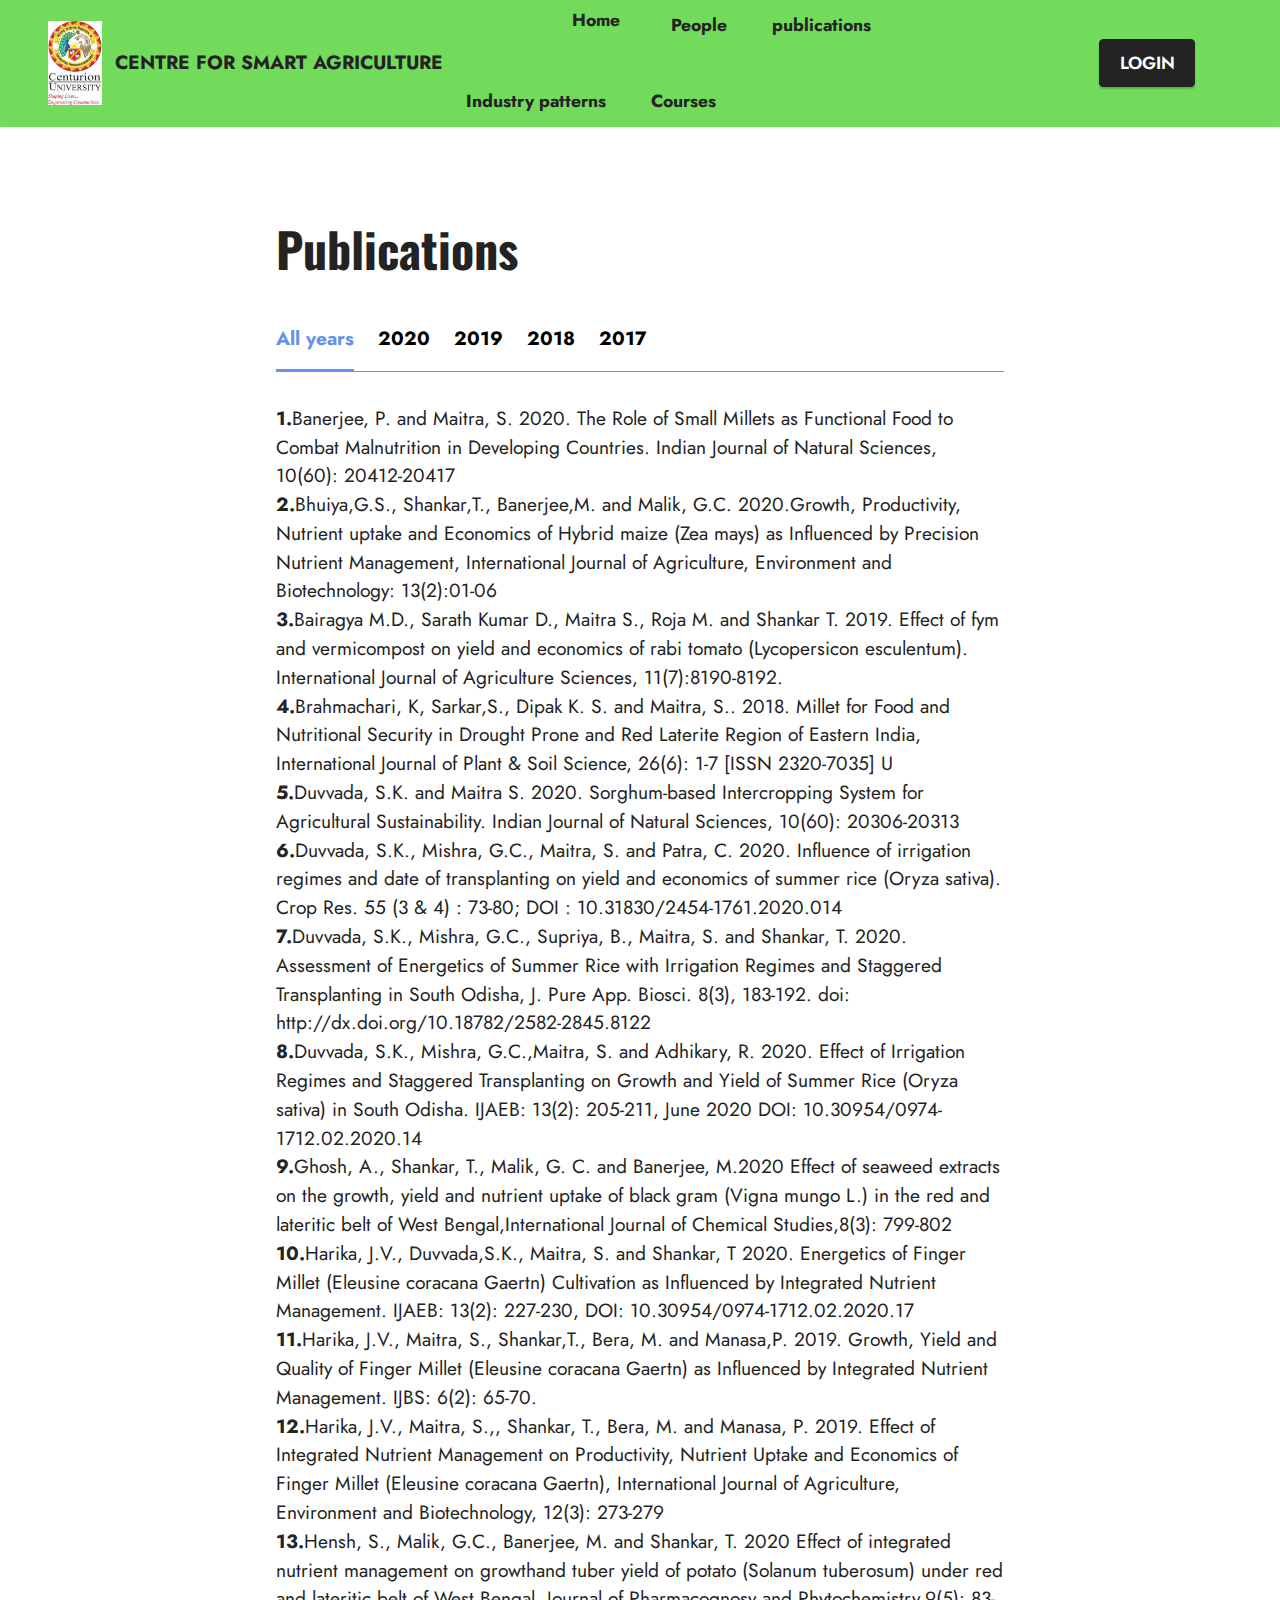
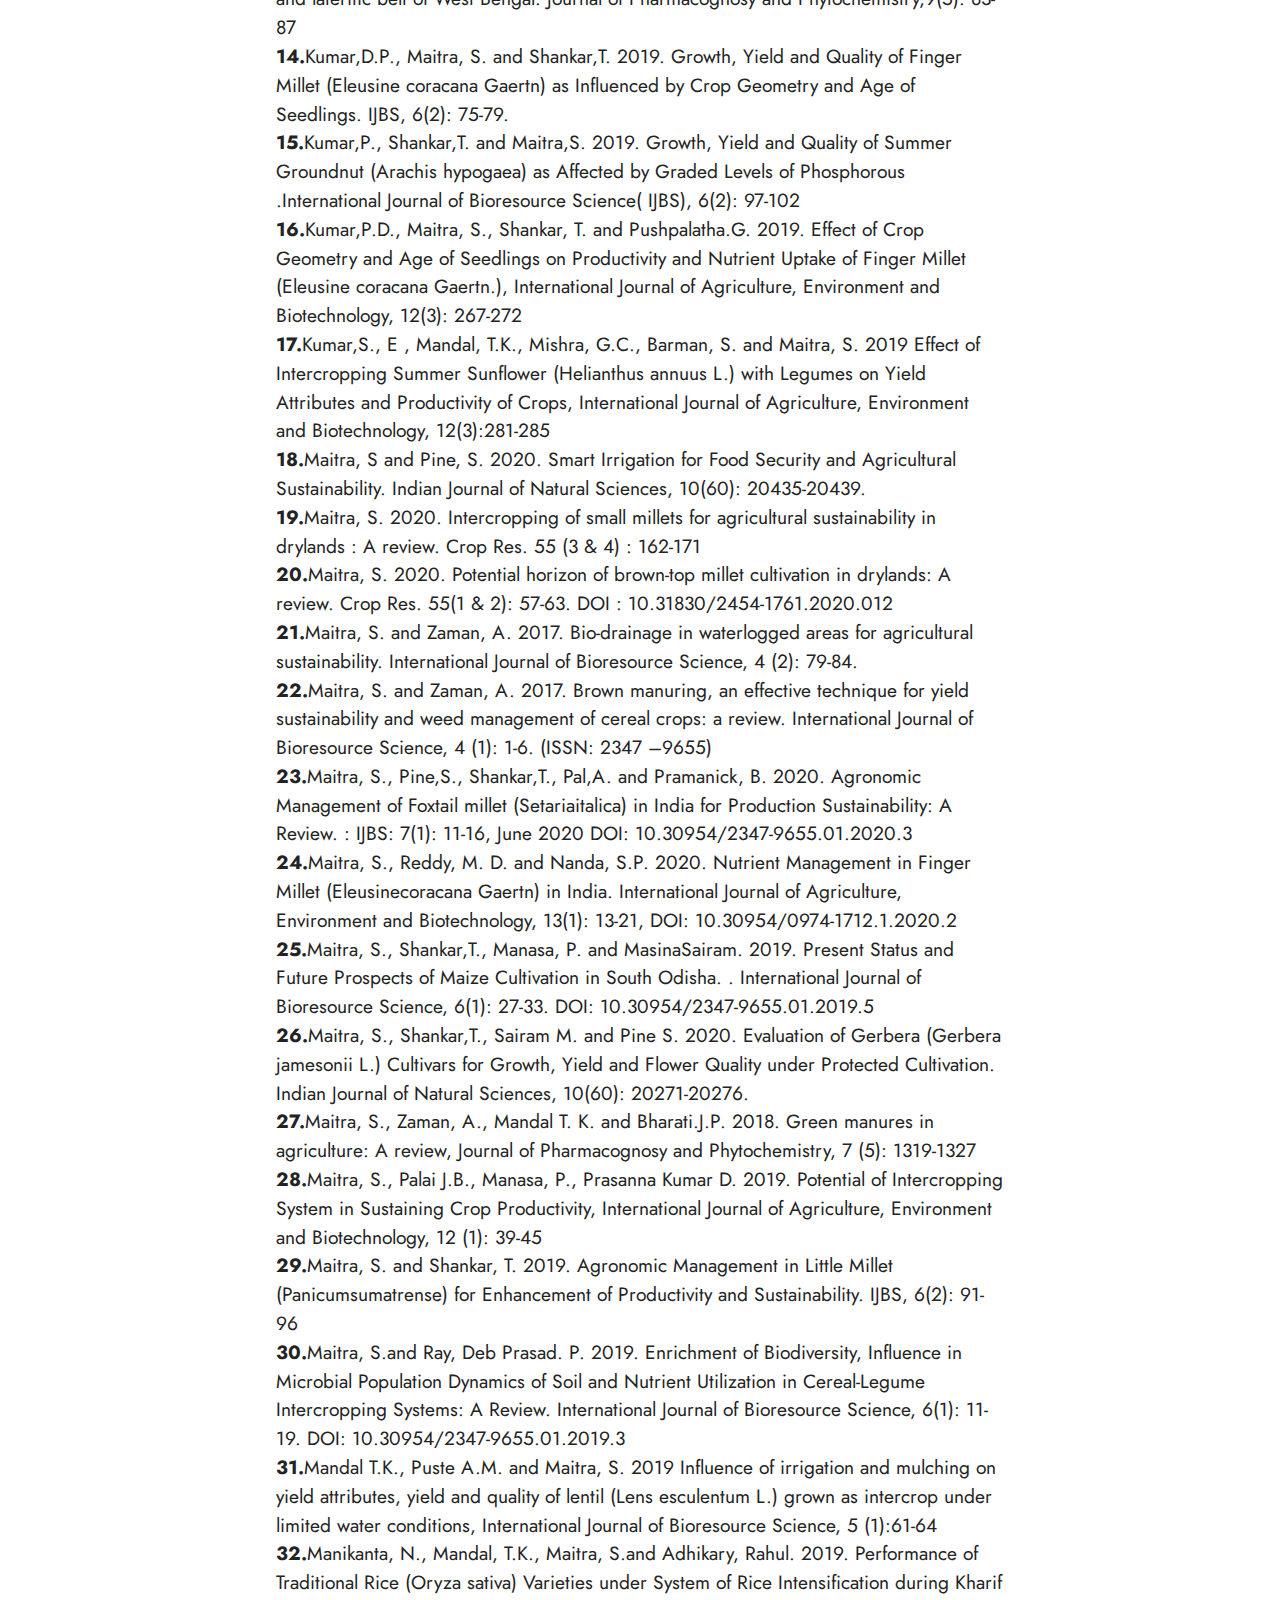
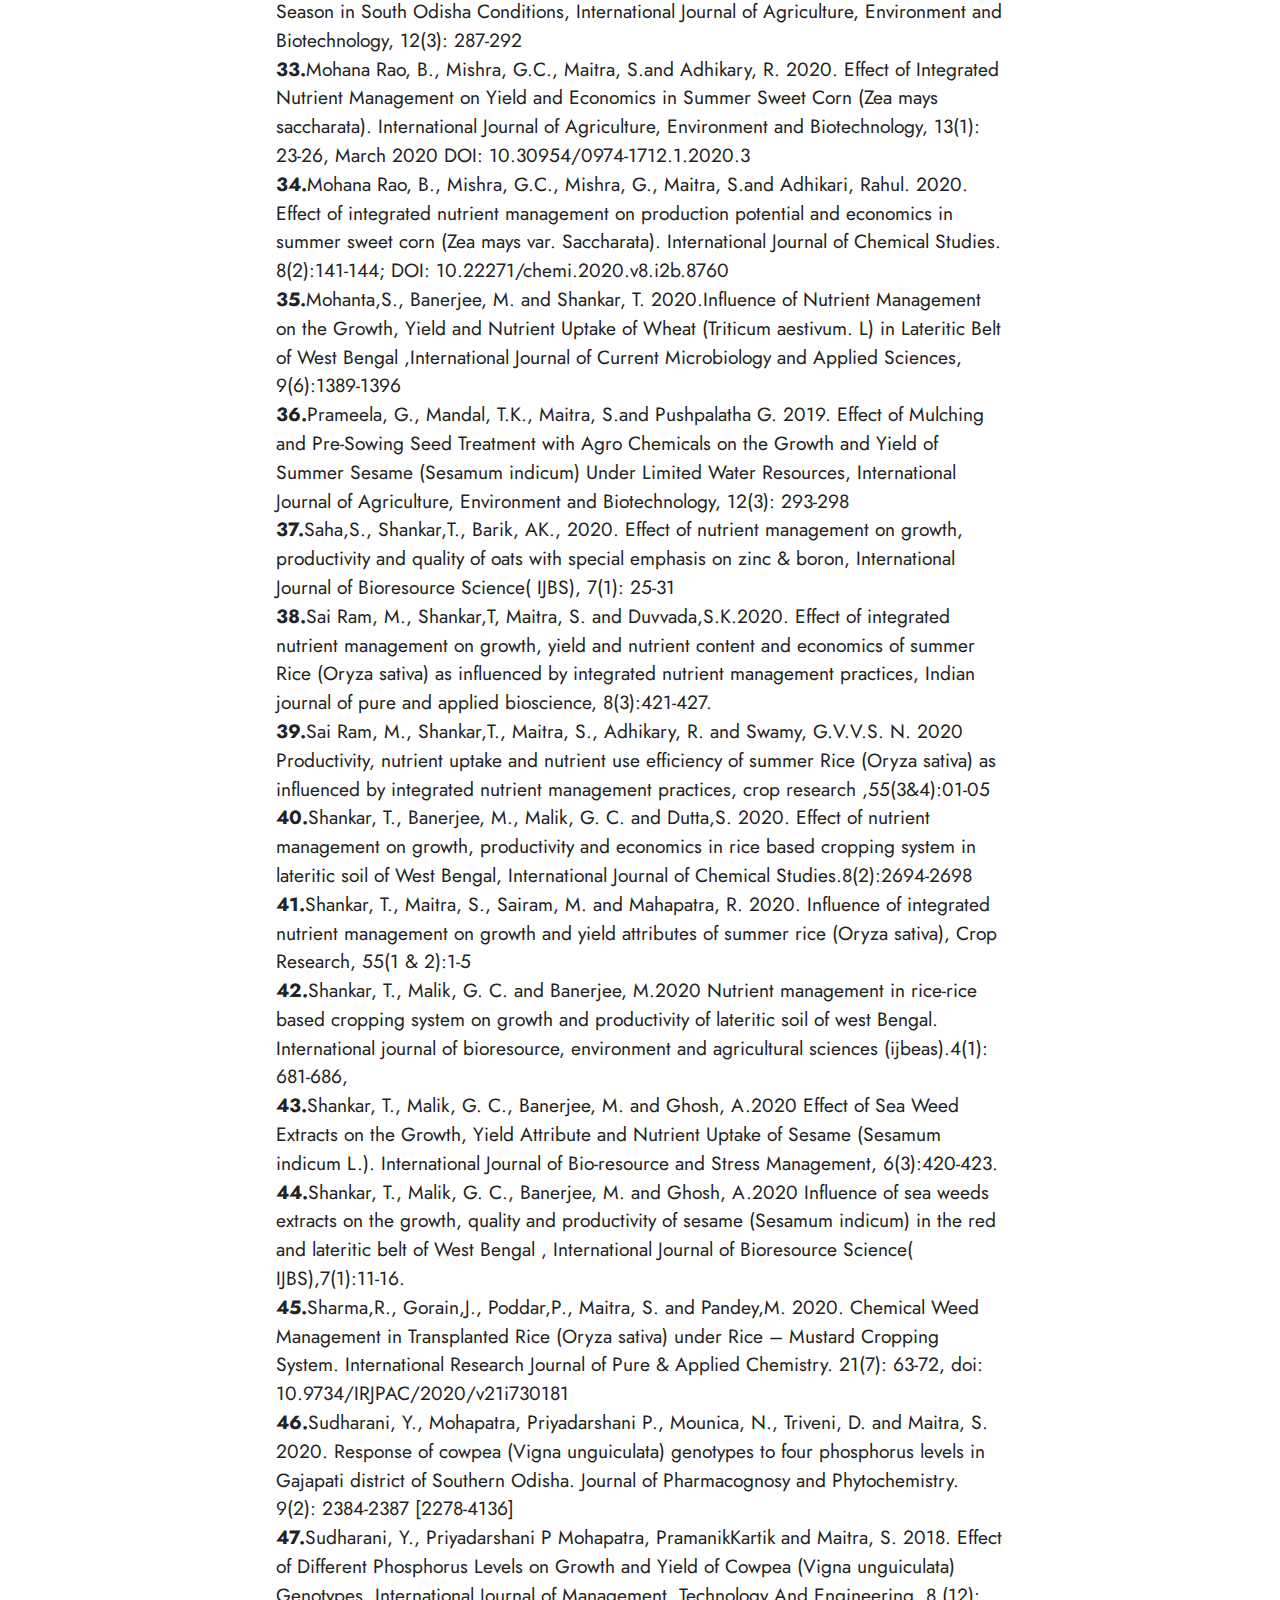
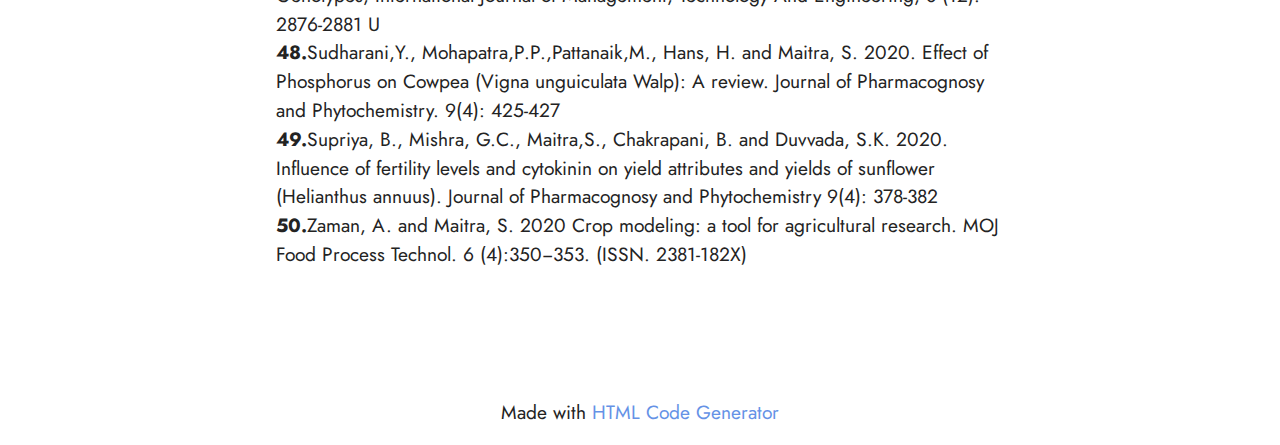
==== page1.html @ 4cd685e2 "Add files via upload" ====
<!DOCTYPE html>
<html  >
<head>
  <!-- Site made with Mobirise Website Builder v5.8.4, https://mobirise.com -->
  <meta charset="UTF-8">
  <meta http-equiv="X-UA-Compatible" content="IE=edge">
  <meta name="generator" content="Mobirise v5.8.4, mobirise.com">
  <meta name="viewport" content="width=device-width, initial-scale=1, minimum-scale=1">
  <link rel="shortcut icon" href="assets/images/rajan-96x151.jpg" type="image/x-icon">
  <meta name="description" content="">
  
  
  <title>Publications</title>
  <link rel="stylesheet" href="assets/bootstrap/css/bootstrap.min.css">
  <link rel="stylesheet" href="assets/bootstrap/css/bootstrap-grid.min.css">
  <link rel="stylesheet" href="assets/bootstrap/css/bootstrap-reboot.min.css">
  <link rel="stylesheet" href="assets/dropdown/css/style.css">
  <link rel="stylesheet" href="assets/socicon/css/styles.css">
  <link rel="stylesheet" href="assets/theme/css/style.css">
  <link rel="preload" href="https://fonts.googleapis.com/css?family=Jost:100,200,300,400,500,600,700,800,900,100i,200i,300i,400i,500i,600i,700i,800i,900i&display=swap" as="style" onload="this.onload=null;this.rel='stylesheet'">
  <noscript><link rel="stylesheet" href="https://fonts.googleapis.com/css?family=Jost:100,200,300,400,500,600,700,800,900,100i,200i,300i,400i,500i,600i,700i,800i,900i&display=swap"></noscript>
  <link rel="preload" href="https://fonts.googleapis.com/css?family=Oswald:200,300,400,500,600,700&display=swap" as="style" onload="this.onload=null;this.rel='stylesheet'">
  <noscript><link rel="stylesheet" href="https://fonts.googleapis.com/css?family=Oswald:200,300,400,500,600,700&display=swap"></noscript>
  <link rel="preload" href="https://fonts.googleapis.com/css?family=Anton:400&display=swap" as="style" onload="this.onload=null;this.rel='stylesheet'">
  <noscript><link rel="stylesheet" href="https://fonts.googleapis.com/css?family=Anton:400&display=swap"></noscript>
  <link rel="preload" as="style" href="assets/mobirise/css/mbr-additional.css"><link rel="stylesheet" href="assets/mobirise/css/mbr-additional.css" type="text/css">

  
  
  
</head>
<body>
  
  <section data-bs-version="5.1" class="menu menu2 cid-tygF4qytMD" once="menu" id="menu2-2">
    
    <nav class="navbar navbar-dropdown navbar-expand-lg">
        <div class="container-fluid">
            <div class="navbar-brand">
                <span class="navbar-logo">
                    <a href="https://mobiri.se">
                        <img src="assets/images/rajan-96x151.jpg" alt="Mobirise Website Builder" style="height: 5.3rem;">
                    </a>
                </span>
                <span class="navbar-caption-wrap"><a class="navbar-caption text-black display-7" href="https://mobiri.se">CENTRE FOR SMART AGRICULTURE</a></span>
            </div>
            <button class="navbar-toggler" type="button" data-toggle="collapse" data-bs-toggle="collapse" data-target="#navbarSupportedContent" data-bs-target="#navbarSupportedContent" aria-controls="navbarNavAltMarkup" aria-expanded="false" aria-label="Toggle navigation">
                <div class="hamburger">
                    <span></span>
                    <span></span>
                    <span></span>
                    <span></span>
                </div>
            </button>
            <div class="collapse navbar-collapse" id="navbarSupportedContent">
                <ul class="navbar-nav nav-dropdown" data-app-modern-menu="true"><li class="nav-item"><a class="nav-link link text-black display-4" href="https://mobiri.se" aria-expanded="false"><br><br></a></li><li class="nav-item"><a class="nav-link link show text-black display-4" href="https://mobiri.se"><p>&nbsp;&nbsp;</p></a></li><li class="nav-item"><a class="nav-link link show text-black text-primary display-4" href="index.html"><p>&nbsp;<strong>Home</strong>&nbsp;</p></a></li><li class="nav-item"><a class="nav-link link text-black show text-primary display-4" href="page4.html" aria-expanded="false"><strong>People</strong></a></li><li class="nav-item"><a class="nav-link link text-black show text-primary display-4" href="page1.html"><strong>publications</strong></a></li><li class="nav-item"><a class="nav-link link show text-black display-4" href="page2.html" aria-expanded="false"><strong>Industry patterns</strong></a></li>
                    <li class="nav-item"><a class="nav-link link text-black display-4" href="page3.html" aria-expanded="false"><strong>Courses</strong></a>
                    </li></ul>
                
                <div class="navbar-buttons mbr-section-btn"><a class="btn btn-black display-4" href="https://research.cutm.ac.in/wp-login.php?redirect_to=https%3A%2F%2Fresearch.cutm.ac.in%2Fwp-admin%2F&reauth=1">LOGIN</a></div>
            </div>
        </div>
    </nav>
</section>

<section data-bs-version="5.1" class="tabs content18 cid-tz9BFef7OH" id="tabs1-1j">

    

    
    
    <div class="container">
        <div class="row justify-content-center">
            <div class="col-12 col-md-8">
                <h3 class="mbr-section-title mb-0 mbr-fonts-style display-2"><strong>Publications</strong></h3>
                
            </div>
        </div>
        <div class="row justify-content-center mt-4">
            <div class="col-12 col-md-8">
                <ul class="nav nav-tabs mb-4" role="tablist">
                    <li class="nav-item first mbr-fonts-style"><a class="nav-link mbr-fonts-style show active display-7" role="tab" data-toggle="tab" data-bs-toggle="tab" href="#tabs1-1j_tab0" aria-selected="true"><strong>All years</strong></a></li>
                    <li class="nav-item"><a class="nav-link mbr-fonts-style active display-7" role="tab" data-toggle="tab" data-bs-toggle="tab" href="#tabs1-1j_tab1" aria-selected="true"><strong>2020</strong></a></li>
                    <li class="nav-item"><a class="nav-link mbr-fonts-style active display-7" role="tab" data-toggle="tab" data-bs-toggle="tab" href="#tabs1-1j_tab2" aria-selected="true"><strong>2019</strong></a></li>
                    <li class="nav-item"><a class="nav-link mbr-fonts-style active display-7" role="tab" data-toggle="tab" data-bs-toggle="tab" href="#tabs1-1j_tab3" aria-selected="true"><strong>2018</strong></a></li>
                    <li class="nav-item"><a class="nav-link mbr-fonts-style active display-7" role="tab" data-toggle="tab" data-bs-toggle="tab" href="#tabs1-1j_tab4" aria-selected="true"><strong>2017</strong></a></li>
                    
                </ul>
                <div class="tab-content">
                    <div id="tab1" class="tab-pane in active" role="tabpanel">
                        <div class="row">
                            <div class="col-md-12">
                                <p class="mbr-text mbr-fonts-style display-7"><strong>1.</strong>Banerjee, P. and Maitra, S. 2020. The Role of Small Millets as Functional Food to Combat Malnutrition in Developing Countries. Indian Journal of Natural Sciences, 10(60): 20412-20417
<br><strong>2.</strong>Bhuiya,G.S., Shankar,T., Banerjee,M. and Malik, G.C. 2020.Growth, Productivity, Nutrient uptake and Economics of Hybrid maize (Zea mays) as Influenced by Precision Nutrient Management, International Journal of Agriculture, Environment and Biotechnology: 13(2):01-06
<br><strong>3.</strong>Bairagya M.D., Sarath Kumar D., Maitra S., Roja M. and Shankar T. 2019. Effect of fym and vermicompost on yield and economics of rabi tomato (Lycopersicon esculentum). International Journal of Agriculture Sciences, 11(7):8190-8192.
<br><strong>4.</strong>Brahmachari, K, Sarkar,S., Dipak K. S. and Maitra, S.. 2018. Millet for Food and Nutritional Security in Drought Prone and Red Laterite Region of Eastern India, International Journal of Plant &amp; Soil Science, 26(6): 1-7 [ISSN 2320-7035] U
<br><strong>5.</strong>Duvvada, S.K. and Maitra S. 2020. Sorghum-based Intercropping System for Agricultural Sustainability. Indian Journal of Natural Sciences, 10(60): 20306-20313
<br><strong>6.</strong>Duvvada, S.K., Mishra, G.C., Maitra, S. and Patra, C. 2020. Influence of irrigation regimes and date of transplanting on yield and economics of summer rice (Oryza sativa). Crop Res. 55 (3 &amp; 4) : 73-80; DOI : 10.31830/2454-1761.2020.014
<br><strong>7.</strong>Duvvada, S.K., Mishra, G.C., Supriya, B., Maitra, S. and Shankar, T. 2020. Assessment of Energetics of Summer Rice with Irrigation Regimes and Staggered Transplanting in South Odisha, J. Pure App. Biosci. 8(3), 183-192. doi: http://dx.doi.org/10.18782/2582-2845.8122
<br><strong>8.</strong>Duvvada, S.K., Mishra, G.C.,Maitra, S. and Adhikary, R. 2020. Effect of Irrigation Regimes and Staggered Transplanting on Growth and Yield of Summer Rice (Oryza sativa) in South Odisha. IJAEB: 13(2): 205-211, June 2020 DOI: 10.30954/0974-1712.02.2020.14
<br><strong>9.</strong>Ghosh, A., Shankar, T., Malik, G. C. and Banerjee, M.2020 Effect of seaweed extracts on the growth, yield and nutrient uptake of black gram (Vigna mungo L.) in the red and lateritic belt of West Bengal,International Journal of Chemical Studies,8(3): 799-802
<br><strong>10.</strong>Harika, J.V., Duvvada,S.K., Maitra, S. and Shankar, T 2020. Energetics of Finger Millet (Eleusine coracana Gaertn) Cultivation as Influenced by Integrated Nutrient Management. IJAEB: 13(2): 227-230, DOI: 10.30954/0974-1712.02.2020.17
<br><strong>11.</strong>Harika, J.V., Maitra, S., Shankar,T., Bera, M. and Manasa,P. 2019. Growth, Yield and Quality of Finger Millet (Eleusine coracana Gaertn) as Influenced by Integrated Nutrient Management. IJBS: 6(2): 65-70.
<br><strong>12.</strong>Harika, J.V., Maitra, S.,, Shankar, T., Bera, M. and Manasa, P. 2019. Effect of Integrated Nutrient Management on Productivity, Nutrient Uptake and Economics of Finger Millet (Eleusine coracana Gaertn), International Journal of Agriculture, Environment and Biotechnology, 12(3): 273-279
<br><strong>13.</strong>Hensh, S., Malik, G.C., Banerjee, M. and Shankar, T. 2020 Effect of integrated nutrient management on growthand tuber yield of potato (Solanum tuberosum) under red and lateritic belt of West Bengal. Journal of Pharmacognosy and Phytochemistry,9(5): 83-87
<br><strong>14.</strong>Kumar,D.P., Maitra, S. and Shankar,T. 2019. Growth, Yield and Quality of Finger Millet (Eleusine coracana Gaertn) as Influenced by Crop Geometry and Age of Seedlings. IJBS, 6(2): 75-79.
<br><strong>15.</strong>Kumar,P., Shankar,T. and Maitra,S. 2019. Growth, Yield and Quality of Summer Groundnut (Arachis hypogaea) as Affected by Graded Levels of Phosphorous .International Journal of Bioresource Science( IJBS), 6(2): 97-102
<br><strong>16.</strong>Kumar,P.D., Maitra, S., Shankar, T. and Pushpalatha.G. 2019. Effect of Crop Geometry and Age of Seedlings on Productivity and Nutrient Uptake of Finger Millet (Eleusine coracana Gaertn.), International Journal of Agriculture, Environment and Biotechnology, 12(3): 267-272
<br><strong>17.</strong>Kumar,S., E , Mandal, T.K., Mishra, G.C., Barman, S. and Maitra, S. 2019 Effect of Intercropping Summer Sunflower (Helianthus annuus L.) with Legumes on Yield Attributes and Productivity of Crops, International Journal of Agriculture, Environment and Biotechnology, 12(3):281-285
<br><strong>18.</strong>Maitra, S and Pine, S. 2020. Smart Irrigation for Food Security and Agricultural Sustainability. Indian Journal of Natural Sciences, 10(60): 20435-20439.
<br><strong>19.</strong>Maitra, S. 2020. Intercropping of small millets for agricultural sustainability in drylands : A review. Crop Res. 55 (3 &amp; 4) : 162-171
<br><strong>20.</strong>Maitra, S. 2020. Potential horizon of brown-top millet cultivation in drylands: A review. Crop Res. 55(1 &amp; 2): 57-63. DOI : 10.31830/2454-1761.2020.012
<br><strong>21.</strong>Maitra, S. and Zaman, A. 2017. Bio-drainage in waterlogged areas for agricultural sustainability. International Journal of Bioresource Science, 4 (2): 79-84.
<br><strong>22.</strong>Maitra, S. and Zaman, A. 2017. Brown manuring, an effective technique for yield sustainability and weed management of cereal crops: a review. International Journal of Bioresource Science, 4 (1): 1-6. (ISSN: 2347 –9655)
<br><strong>23.</strong>Maitra, S., Pine,S., Shankar,T., Pal,A. and Pramanick, B. 2020. Agronomic Management of Foxtail millet (Setariaitalica) in India for Production Sustainability: A Review. : IJBS: 7(1): 11-16, June 2020 DOI: 10.30954/2347-9655.01.2020.3
<br><strong>24.</strong>Maitra, S., Reddy, M. D. and Nanda, S.P. 2020. Nutrient Management in Finger Millet (Eleusinecoracana Gaertn) in India. International Journal of Agriculture, Environment and Biotechnology, 13(1): 13-21, DOI: 10.30954/0974-1712.1.2020.2
<br><strong>25.</strong>Maitra, S., Shankar,T., Manasa, P. and MasinaSairam. 2019. Present Status and Future Prospects of Maize Cultivation in South Odisha. . International Journal of Bioresource Science, 6(1): 27-33. DOI: 10.30954/2347-9655.01.2019.5
<br><strong>26.</strong>Maitra, S., Shankar,T., Sairam M. and Pine S. 2020. Evaluation of Gerbera (Gerbera jamesonii L.) Cultivars for Growth, Yield and Flower Quality under Protected Cultivation. Indian Journal of Natural Sciences, 10(60): 20271-20276.
<br><strong>27.</strong>Maitra, S., Zaman, A., Mandal T. K. and Bharati.J.P. 2018. Green manures in agriculture: A review, Journal of Pharmacognosy and Phytochemistry, 7 (5): 1319-1327
<br><strong>28.</strong>Maitra, S., Palai J.B., Manasa, P., Prasanna Kumar D. 2019. Potential of Intercropping System in Sustaining Crop Productivity, International Journal of Agriculture, Environment and Biotechnology, 12 (1): 39-45
<br><strong>29.</strong>Maitra, S. and Shankar, T. 2019. Agronomic Management in Little Millet (Panicumsumatrense) for Enhancement of Productivity and Sustainability. IJBS, 6(2): 91-96
<br><strong>30.</strong>Maitra, S.and Ray, Deb Prasad. P. 2019. Enrichment of Biodiversity, Influence in Microbial Population Dynamics of Soil and Nutrient Utilization in Cereal-Legume Intercropping Systems: A Review. International Journal of Bioresource Science, 6(1): 11-19. DOI: 10.30954/2347-9655.01.2019.3
<br><strong>31.</strong>Mandal T.K., Puste A.M. and Maitra, S. 2019 Influence of irrigation and mulching on yield attributes, yield and quality of lentil (Lens esculentum L.) grown as intercrop under limited water conditions, International Journal of Bioresource Science, 5 (1):61-64
<br><strong>32.</strong>Manikanta, N., Mandal, T.K., Maitra, S.and Adhikary, Rahul. 2019. Performance of Traditional Rice (Oryza sativa) Varieties under System of Rice Intensification during Kharif Season in South Odisha Conditions, International Journal of Agriculture, Environment and Biotechnology, 12(3): 287-292
<br><strong>33.</strong>Mohana Rao, B., Mishra, G.C., Maitra, S.and Adhikary, R. 2020. Effect of Integrated Nutrient Management on Yield and Economics in Summer Sweet Corn (Zea mays saccharata). International Journal of Agriculture, Environment and Biotechnology, 13(1): 23-26, March 2020 DOI: 10.30954/0974-1712.1.2020.3
<br><strong>34.</strong>Mohana Rao, B., Mishra, G.C., Mishra, G., Maitra, S.and Adhikari, Rahul. 2020. Effect of integrated nutrient management on production potential and economics in summer sweet corn (Zea mays var. Saccharata). International Journal of Chemical Studies. 8(2):141-144; DOI: 10.22271/chemi.2020.v8.i2b.8760
<br><strong>35.</strong>Mohanta,S., Banerjee, M. and Shankar, T. 2020.Influence of Nutrient Management on the Growth, Yield and Nutrient Uptake of Wheat (Triticum aestivum. L) in Lateritic Belt of West Bengal ,International Journal of Current Microbiology and Applied Sciences, 9(6):1389-1396
<br><strong>36.</strong>Prameela, G., Mandal, T.K., Maitra, S.and Pushpalatha G. 2019. Effect of Mulching and Pre-Sowing Seed Treatment with Agro Chemicals on the Growth and Yield of Summer Sesame (Sesamum indicum) Under Limited Water Resources, International Journal of Agriculture, Environment and Biotechnology, 12(3): 293-298
<br><strong>37.</strong>Saha,S., Shankar,T., Barik, AK., 2020. Effect of nutrient management on growth, productivity and quality of oats with special emphasis on zinc &amp; boron, International Journal of Bioresource Science( IJBS), 7(1): 25-31
<br><strong>38.</strong>Sai Ram, M., Shankar,T, Maitra, S. and Duvvada,S.K.2020. Effect of integrated nutrient management on growth, yield and nutrient content and economics of summer Rice (Oryza sativa) as influenced by integrated nutrient management practices, Indian journal of pure and applied bioscience, 8(3):421-427.
<br><strong>39.</strong>Sai Ram, M., Shankar,T., Maitra, S., Adhikary, R. and Swamy, G.V.V.S. N. 2020 Productivity, nutrient uptake and nutrient use efficiency of summer Rice (Oryza sativa) as influenced by integrated nutrient management practices, crop research ,55(3&amp;4):01-05
<br><strong>40.</strong>Shankar, T., Banerjee, M., Malik, G. C. and Dutta,S. 2020. Effect of nutrient management on growth, productivity and economics in rice based cropping system in lateritic soil of West Bengal, International Journal of Chemical Studies.8(2):2694-2698
<br><strong>41.</strong>Shankar, T., Maitra, S., Sairam, M. and Mahapatra, R. 2020. Influence of integrated nutrient management on growth and yield attributes of summer rice (Oryza sativa), Crop Research, 55(1 &amp; 2):1-5
<br><strong>42.</strong>Shankar, T., Malik, G. C. and Banerjee, M.2020 Nutrient management in rice-rice based cropping system on growth and productivity of lateritic soil of west Bengal. International journal of bioresource, environment and agricultural sciences (ijbeas).4(1): 681-686,
<br><strong>43.</strong>Shankar, T., Malik, G. C., Banerjee, M. and Ghosh, A.2020 Effect of Sea Weed Extracts on the Growth, Yield Attribute and Nutrient Uptake of Sesame (Sesamum indicum L.). International Journal of Bio-resource and Stress Management, 6(3):420-423.
<br><strong>44.</strong>Shankar, T., Malik, G. C., Banerjee, M. and Ghosh, A.2020 Influence of sea weeds extracts on the growth, quality and productivity of sesame (Sesamum indicum) in the red and lateritic belt of West Bengal , International Journal of Bioresource Science( IJBS),7(1):11-16.
<br><strong>45.</strong>Sharma,R., Gorain,J., Poddar,P., Maitra, S. and Pandey,M. 2020. Chemical Weed Management in Transplanted Rice (Oryza sativa) under Rice – Mustard Cropping System. International Research Journal of Pure &amp; Applied Chemistry. 21(7): 63-72, doi: 10.9734/IRJPAC/2020/v21i730181
<br><strong>46.</strong>Sudharani, Y., Mohapatra, Priyadarshani P., Mounica, N., Triveni, D. and Maitra, S. 2020. Response of cowpea (Vigna unguiculata) genotypes to four phosphorus levels in Gajapati district of Southern Odisha. Journal of Pharmacognosy and Phytochemistry. 9(2): 2384-2387 [2278-4136]
<br><strong>47.</strong>Sudharani, Y., Priyadarshani P Mohapatra, PramanikKartik and Maitra, S. 2018. Effect of Different Phosphorus Levels on Growth and Yield of Cowpea (Vigna unguiculata) Genotypes, International Journal of Management, Technology And Engineering, 8 (12): 2876-2881 U
<br><strong>48.</strong>Sudharani,Y., Mohapatra,P.P.,Pattanaik,M., Hans, H. and Maitra, S. 2020. Effect of Phosphorus on Cowpea (Vigna unguiculata Walp): A review. Journal of Pharmacognosy and Phytochemistry. 9(4): 425-427
<br><strong>49.</strong>Supriya, B., Mishra, G.C., Maitra,S., Chakrapani, B. and Duvvada, S.K. 2020. Influence of fertility levels and cytokinin on yield attributes and yields of sunflower (Helianthus annuus). Journal of Pharmacognosy and Phytochemistry 9(4): 378-382
<br><strong>50.</strong>Zaman, A. and Maitra, S. 2020 Crop modeling: a tool for agricultural research. MOJ Food Process Technol. 6 (4):350‒353. (ISSN. 2381-182X)</p>
                            </div>
                        </div>
                    </div>
                    <div id="tab2" class="tab-pane" role="tabpanel">
                        <div class="row">
                            <div class="col-md-12">
                                <p class="mbr-text mbr-fonts-style display-7"><strong>1.</strong>Banerjee, P. and Maitra, S. 2020. The Role of Small Millets as Functional Food to Combat Malnutrition in Developing Countries. Indian Journal of Natural Sciences, 10(60): 20412-20417
<br><strong>2.</strong>Bhuiya,G.S., Shankar,T., Banerjee,M. and Malik, G.C. 2020.Growth, Productivity, Nutrient uptake and Economics of Hybrid maize (Zea mays) as Influenced by Precision Nutrient Management, International Journal of Agriculture, Environment and Biotechnology: 13(2):01-06
<br><strong>3.</strong>Duvvada, S.K. and Maitra S. 2020. Sorghum-based Intercropping System for Agricultural Sustainability. Indian Journal of Natural Sciences, 10(60): 20306-20313
<br><strong>4.</strong>Duvvada, S.K., Mishra, G.C., Maitra, S. and Patra, C. 2020. Influence of irrigation regimes and date of transplanting on yield and economics of summer rice (Oryza sativa). Crop Res. 55 (3 &amp; 4) : 73-80; DOI : 10.31830/2454-1761.2020.014
<br><strong>5.</strong>Duvvada, S.K., Mishra, G.C., Supriya, B., Maitra, S. and Shankar, T. 2020. Assessment of Energetics of Summer Rice with Irrigation Regimes and Staggered Transplanting in South Odisha, J. Pure App. Biosci. 8(3), 183-192. doi: http://dx.doi.org/10.18782/2582-2845.8122
<br><strong>6.</strong>Duvvada, S.K., Mishra, G.C.,Maitra, S. and Adhikary, R. 2020. Effect of Irrigation Regimes and Staggered Transplanting on Growth and Yield of Summer Rice (Oryza sativa) in South Odisha. IJAEB: 13(2): 205-211, June 2020 DOI: 10.30954/0974-1712.02.2020.14
<br><strong>7.</strong>Ghosh, A., Shankar, T., Malik, G. C. and Banerjee, M.2020 Effect of seaweed extracts on the growth, yield and nutrient uptake of black gram (Vigna mungo L.) in the red and lateritic belt of West Bengal,International Journal of Chemical Studies,8(3): 799-802
<br><strong>8.</strong>Harika, J.V., Duvvada,S.K., Maitra, S. and Shankar, T 2020. Energetics of Finger Millet (Eleusine coracana Gaertn) Cultivation as Influenced by Integrated Nutrient Management. IJAEB: 13(2): 227-230, DOI: 10.30954/0974-1712.02.2020.17
<br><strong>9.</strong>Hensh, S., Malik, G.C., Banerjee, M. and Shankar, T. 2020 Effect of integrated nutrient management on growthand tuber yield of potato (Solanum tuberosum) under red and lateritic belt of West Bengal. Journal of Pharmacognosy and Phytochemistry,9(5): 83-87
<br><strong>10.</strong>Maitra, S and Pine, S. 2020. Smart Irrigation for Food Security and Agricultural Sustainability. Indian Journal of Natural Sciences, 10(60): 20435-20439.
<br><strong>11.</strong>Maitra, S. 2020. Intercropping of small millets for agricultural sustainability in drylands : A review. Crop Res. 55 (3 &amp; 4) : 162-171
<br><strong>12.</strong>Maitra, S. 2020. Potential horizon of brown-top millet cultivation in drylands: A review. Crop Res. 55(1 &amp; 2): 57-63. DOI : 10.31830/2454-1761.2020.012
<br><strong>13.</strong>Maitra, S., Pine,S., Shankar,T., Pal,A. and Pramanick, B. 2020. Agronomic Management of Foxtail millet (Setariaitalica) in India for Production Sustainability: A Review. : IJBS: 7(1): 11-16, June 2020 DOI: 10.30954/2347-9655.01.2020.3
<br><strong>14.</strong>Maitra, S., Reddy, M. D. and Nanda, S.P. 2020. Nutrient Management in Finger Millet (Eleusinecoracana Gaertn) in India. International Journal of Agriculture, Environment and Biotechnology, 13(1): 13-21, DOI: 10.30954/0974-1712.1.2020.2
<br><strong>15.</strong>Maitra, S., Shankar,T., Sairam M. and Pine S. 2020. Evaluation of Gerbera (Gerbera jamesonii L.) Cultivars for Growth, Yield and Flower Quality under Protected Cultivation. Indian Journal of Natural Sciences, 10(60): 20271-20276.
<br><strong>16.</strong>Mohana Rao, B., Mishra, G.C., Maitra, S.and Adhikary, R. 2020. Effect of Integrated Nutrient Management on Yield and Economics in Summer Sweet Corn (Zea mays saccharata). International Journal of Agriculture, Environment and Biotechnology, 13(1): 23-26, March 2020 DOI: 10.30954/0974-1712.1.2020.3
<br><strong>17.</strong>Mohana Rao, B., Mishra, G.C., Mishra, G., Maitra, S.and Adhikari, Rahul. 2020. Effect of integrated nutrient management on production potential and economics in summer sweet corn (Zea mays var. Saccharata). International Journal of Chemical Studies. 8(2):141-144; DOI: 10.22271/chemi.2020.v8.i2b.8760
<br><strong>18.</strong>Mohanta,S., Banerjee, M. and Shankar, T. 2020.Influence of Nutrient Management on the Growth, Yield and Nutrient Uptake of Wheat (Triticum aestivum. L) in Lateritic Belt of West Bengal ,International Journal of Current Microbiology and Applied Sciences, 9(6):1389-1396
<br><strong>19.</strong>Saha,S., Shankar,T., Barik, AK., 2020. Effect of nutrient management on growth, productivity and quality of oats with special emphasis on zinc &amp; boron, International Journal of Bioresource Science( IJBS), 7(1): 25-31
<br><strong>20.</strong>Sai Ram, M., Shankar,T, Maitra, S. and Duvvada,S.K.2020. Effect of integrated nutrient management on growth, yield and nutrient content and economics of summer Rice (Oryza sativa) as influenced by integrated nutrient management practices, Indian journal of pure and applied bioscience, 8(3):421-427.
<br><strong>21.</strong>Sai Ram, M., Shankar,T., Maitra, S., Adhikary, R. and Swamy, G.V.V.S. N. 2020 Productivity, nutrient uptake and nutrient use efficiency of summer Rice (Oryza sativa) as influenced by integrated nutrient management practices, crop research ,55(3&amp;4):01-05
<br><strong>22.</strong>Shankar, T., Banerjee, M., Malik, G. C. and Dutta,S. 2020. Effect of nutrient management on growth, productivity and economics in rice based cropping system in lateritic soil of West Bengal, International Journal of Chemical Studies.8(2):2694-2698
<br><strong>23.</strong>Shankar, T., Maitra, S., Sairam, M. and Mahapatra, R. 2020. Influence of integrated nutrient management on growth and yield attributes of summer rice (Oryza sativa), Crop Research, 55(1 &amp; 2):1-5
<br><strong>24.</strong>Shankar, T., Malik, G. C. and Banerjee, M.2020 Nutrient management in rice-rice based cropping system on growth and productivity of lateritic soil of west Bengal. International journal of bioresource, environment and agricultural sciences (ijbeas).4(1): 681-686,
<br><strong>25.</strong>Shankar, T., Malik, G. C., Banerjee, M. and Ghosh, A.2020 Effect of Sea Weed Extracts on the Growth, Yield Attribute and Nutrient Uptake of Sesame (Sesamum indicum L.). International Journal of Bio-resource and Stress Management, 6(3):420-423.
<br><strong>26.</strong>Shankar, T., Malik, G. C., Banerjee, M. and Ghosh, A.2020 Influence of sea weeds extracts on the growth, quality and productivity of sesame (Sesamum indicum) in the red and lateritic belt of West Bengal , International Journal of Bioresource Science( IJBS),7(1):11-16.
<br><strong>27.</strong>Sharma,R., Gorain,J., Poddar,P., Maitra, S. and Pandey,M. 2020. Chemical Weed Management in Transplanted Rice (Oryza sativa) under Rice – Mustard Cropping System. International Research Journal of Pure &amp; Applied Chemistry. 21(7): 63-72, doi: 10.9734/IRJPAC/2020/v21i730181
<br><strong>28.</strong>Sudharani, Y., Mohapatra, Priyadarshani P., Mounica, N., Triveni, D. and Maitra, S. 2020. Response of cowpea (Vigna unguiculata) genotypes to four phosphorus levels in Gajapati district of Southern Odisha. Journal of Pharmacognosy and Phytochemistry. 9(2): 2384-2387 [2278-4136]
<br><strong>29.</strong>Sudharani,Y., Mohapatra,P.P.,Pattanaik,M., Hans, H. and Maitra, S. 2020. Effect of Phosphorus on Cowpea (Vigna unguiculata Walp): A review. Journal of Pharmacognosy and Phytochemistry. 9(4): 425-427
<br><strong>30.</strong>Supriya, B., Mishra, G.C., Maitra,S., Chakrapani, B. and Duvvada, S.K. 2020. Influence of fertility levels and cytokinin on yield attributes and yields of sunflower (Helianthus annuus). Journal of Pharmacognosy and Phytochemistry 9(4): 378-382
<br>Zaman, A. and Maitra, S. 2020 Crop modeling: a tool for agricultural research. MOJ Food Process Technol. 6 (4):350‒353. (ISSN. 2381-182X)</p>
                            </div>
                        </div>
                    </div>
                    <div id="tab3" class="tab-pane" role="tabpanel">
                        <div class="row">
                            <div class="col-md-12">
                                <p class="mbr-text mbr-fonts-style display-7"><strong>1.</strong>Bairagya M.D., Sarath Kumar D., Maitra S., Roja M. and Shankar T. 2019. Effect of fym and vermicompost on yield and economics of rabi tomato (Lycopersicon esculentum). International Journal of Agriculture Sciences, 11(7):8190-8192.
<br><strong>2.</strong>Harika, J.V., Maitra, S., Shankar,T., Bera, M. and Manasa,P. 2019. Growth, Yield and Quality of Finger Millet (Eleusine coracana Gaertn) as Influenced by Integrated Nutrient Management. IJBS: 6(2): 65-70.
<br><strong>3.</strong>Harika, J.V., Maitra, S.,, Shankar, T., Bera, M. and Manasa, P. 2019. Effect of Integrated Nutrient Management on Productivity, Nutrient Uptake and Economics of Finger Millet (Eleusine coracana Gaertn), International Journal of Agriculture, Environment and Biotechnology, 12(3): 273-279
<br><strong>4.</strong>Kumar,D.P., Maitra, S. and Shankar,T. 2019. Growth, Yield and Quality of Finger Millet (Eleusine coracana Gaertn) as Influenced by Crop Geometry and Age of Seedlings. IJBS, 6(2): 75-79.
<br><strong>5.</strong>Kumar,P., Shankar,T. and Maitra,S. 2019. Growth, Yield and Quality of Summer Groundnut (Arachis hypogaea) as Affected by Graded Levels of Phosphorous .International Journal of Bioresource Science( IJBS), 6(2): 97-102
<br><strong>6.</strong>Kumar,P.D., Maitra, S., Shankar, T. and Pushpalatha.G. 2019. Effect of Crop Geometry and Age of Seedlings on Productivity and Nutrient Uptake of Finger Millet (Eleusine coracana Gaertn.), International Journal of Agriculture, Environment and Biotechnology, 12(3): 267-272
<br><strong>7.</strong>Maitra, S., Palai J.B., Manasa, P., Prasanna Kumar D. 2019. Potential of Intercropping System in Sustaining Crop Productivity, International Journal of Agriculture, Environment and Biotechnology, 12 (1): 39-45
<br><strong>8.</strong>Maitra, S. and Shankar, T. 2019. Agronomic Management in Little Millet (Panicumsumatrense) for Enhancement of Productivity and Sustainability. IJBS, 6(2): 91-96
<br><strong>9.</strong>Maitra, S.and Ray, Deb Prasad. P. 2019. Enrichment of Biodiversity, Influence in Microbial Population Dynamics of Soil and Nutrient Utilization in Cereal-Legume Intercropping Systems: A Review. International Journal of Bioresource Science, 6(1): 11-19. DOI: 10.30954/2347-9655.01.2019.3
<br><strong>10.</strong>Mandal T.K., Puste A.M. and Maitra, S. 2019 Influence of irrigation and mulching on yield attributes, yield and quality of lentil (Lens esculentum L.) grown as intercrop under limited water conditions, International Journal of Bioresource Science, 5 (1):61-64
<br><strong>11.</strong>Manikanta, N., Mandal, T.K., Maitra, S.and Adhikary, Rahul. 2019. Performance of Traditional Rice (Oryza sativa) Varieties under System of Rice Intensification during Kharif Season in South Odisha Conditions, International Journal of Agriculture, Environment and Biotechnology, 12(3): 287-292
<br><strong>12.</strong>Prameela, G., Mandal, T.K., Maitra, S.and Pushpalatha G. 2019. Effect of Mulching and Pre-Sowing Seed Treatment with Agro Chemicals on the Growth and Yield of Summer Sesame (Sesamum indicum) <strong>13.</strong>Under Limited Water Resources, International Journal of Agriculture, Environment and Biotechnology, 12(3): 293-298</p>
                            </div>
                        </div>
                    </div>
                    <div id="tab4" class="tab-pane" role="tabpanel">
                        <div class="row">
                            <div class="col-md-12">
                                <p class="mbr-text mbr-fonts-style display-7"><strong>1.</strong>Brahmachari, K, Sarkar,S., Dipak K. S. and Maitra, S.. 2018. Millet for Food and Nutritional Security in Drought Prone and Red Laterite Region of Eastern India, International Journal of Plant &amp; Soil Science, 26(6): 1-7 [ISSN 2320-7035] U
<br><strong>2.</strong>Maitra, S., Zaman, A., Mandal T. K. and Bharati.J.P. 2018. Green manures in agriculture: A review, Journal of Pharmacognosy and Phytochemistry, 7 (5): 1319-1327
<br><strong>3.</strong>Sudharani, Y., Priyadarshani P Mohapatra, PramanikKartik and Maitra, S. 2018. Effect of Different Phosphorus Levels on Growth and Yield of Cowpea (Vigna unguiculata) Genotypes, International Journal of Management, Technology And Engineering, 8 (12): 2876-2881 U</p>
                            </div>
                        </div>
                    </div>
                    <div id="tab5" class="tab-pane" role="tabpanel">
                        <div class="row">
                            <div class="col-md-12">
                                <p class="mbr-text mbr-fonts-style display-7"><strong>1.</strong>Maitra, S. and Zaman, A. 2017. Bio-drainage in waterlogged areas for agricultural sustainability. International Journal of Bioresource Science, 4 (2): 79-84.
<br><strong>2.</strong>Maitra, S. and Zaman, A. 2017. Brown manuring, an effective technique for yield sustainability and weed management of cereal crops: a review. International Journal of Bioresource Science, 4 (1): 1-6. (ISSN: 2347 –9655)</p>
                            </div>
                        </div>
                    </div>
                    
                </div>
            </div>
        </div>
    </div>
</section><section class="display-7" style="padding: 0;align-items: center;justify-content: center;flex-wrap: wrap;    align-content: center;display: flex;position: relative;height: 4rem;"><a href="https://mobiri.se/2971757" style="flex: 1 1;height: 4rem;position: absolute;width: 100%;z-index: 1;"><img alt="" style="height: 4rem;" src="[data-uri]"></a><p style="margin: 0;text-align: center;" class="display-7">Made with  &#8204;</p><a style="z-index:1" href="https://mobirise.com/builder/html-code-generator.html">HTML Code Generator</a></section><script src="assets/bootstrap/js/bootstrap.bundle.min.js"></script>  <script src="assets/smoothscroll/smooth-scroll.js"></script>  <script src="assets/ytplayer/index.js"></script>  <script src="assets/dropdown/js/navbar-dropdown.js"></script>  <script src="assets/mbr-tabs/mbr-tabs.js"></script>  <script src="assets/theme/js/script.js"></script>  
  
  
</body>
</html>
---- assets/dropdown/css/style.css ----
.navbar-dropdown {
  left: 0;
  padding: 0;
  position: absolute;
  right: 0;
  top: 0;
  transition: all 0.45s ease;
  z-index: 1030;
  background: #282828; }
  .navbar-dropdown .navbar-logo {
    margin-right: 0.8rem;
    transition: margin 0.3s ease-in-out;
    vertical-align: middle; }
    .navbar-dropdown .navbar-logo img {
      height: 3.125rem;
      transition: all 0.3s ease-in-out; }
    .navbar-dropdown .navbar-logo.mbr-iconfont {
      font-size: 3.125rem;
      line-height: 3.125rem; }
  .navbar-dropdown .navbar-caption {
    font-weight: 700;
    white-space: normal;
    vertical-align: -4px;
    line-height: 3.125rem !important; }
    .navbar-dropdown .navbar-caption, .navbar-dropdown .navbar-caption:hover {
      color: inherit;
      text-decoration: none; }
  .navbar-dropdown .mbr-iconfont + .navbar-caption {
    vertical-align: -1px; }
  .navbar-dropdown.navbar-fixed-top {
    position: fixed; }
  .navbar-dropdown .navbar-brand span {
    vertical-align: -4px; }
  .navbar-dropdown.bg-color.transparent {
    background: none; }
  .navbar-dropdown.navbar-short .navbar-brand {
    padding: 0.625rem 0; }
    .navbar-dropdown.navbar-short .navbar-brand span {
      vertical-align: -1px; }
  .navbar-dropdown.navbar-short .navbar-caption {
    line-height: 2.375rem !important;
    vertical-align: -2px; }
  .navbar-dropdown.navbar-short .navbar-logo {
    margin-right: 0.5rem; }
    .navbar-dropdown.navbar-short .navbar-logo img {
      height: 2.375rem; }
    .navbar-dropdown.navbar-short .navbar-logo.mbr-iconfont {
      font-size: 2.375rem;
      line-height: 2.375rem; }
  .navbar-dropdown.navbar-short .mbr-table-cell {
    height: 3.625rem; }
  .navbar-dropdown .navbar-close {
    left: 0.6875rem;
    position: fixed;
    top: 0.75rem;
    z-index: 1000; }
  .navbar-dropdown .hamburger-icon {
    content: "";
    display: inline-block;
    vertical-align: middle;
    width: 16px;
    -webkit-box-shadow: 0 -6px 0 1px #282828,0 0 0 1px #282828,0 6px 0 1px #282828;
    -moz-box-shadow: 0 -6px 0 1px #282828,0 0 0 1px #282828,0 6px 0 1px #282828;
    box-shadow: 0 -6px 0 1px #282828,0 0 0 1px #282828,0 6px 0 1px #282828; }

.dropdown-menu .dropdown-toggle[data-toggle="dropdown-submenu"]::after {
  border-bottom: 0.35em solid transparent;
  border-left: 0.35em solid;
  border-right: 0;
  border-top: 0.35em solid transparent;
  margin-left: 0.3rem; }

.dropdown-menu .dropdown-item:focus {
  outline: 0; }

.nav-dropdown {
  font-size: 0.75rem;
  font-weight: 500;
  height: auto !important; }
  .nav-dropdown .nav-btn {
    padding-left: 1rem; }
  .nav-dropdown .link {
    margin: .667em 1.667em;
    font-weight: 500;
    padding: 0;
    transition: color .2s ease-in-out; }
    .nav-dropdown .link.dropdown-toggle {
      margin-right: 2.583em; }
      .nav-dropdown .link.dropdown-toggle::after {
        margin-left: .25rem;
        border-top: 0.35em solid;
        border-right: 0.35em solid transparent;
        border-left: 0.35em solid transparent;
        border-bottom: 0; }
      .nav-dropdown .link.dropdown-toggle[aria-expanded="true"] {
        margin: 0;
        padding: 0.667em 3.263em  0.667em 1.667em; }
  .nav-dropdown .link::after,
  .nav-dropdown .dropdown-item::after {
    color: inherit; }
  .nav-dropdown .btn {
    font-size: 0.75rem;
    font-weight: 700;
    letter-spacing: 0;
    margin-bottom: 0;
    padding-left: 1.25rem;
    padding-right: 1.25rem; }
  .nav-dropdown .dropdown-menu {
    border-radius: 0;
    border: 0;
    left: 0;
    margin: 0;
    padding-bottom: 1.25rem;
    padding-top: 1.25rem;
    position: relative; }
  .nav-dropdown .dropdown-submenu {
    margin-left: 0.125rem;
    top: 0; }
  .nav-dropdown .dropdown-item {
    font-weight: 500;
    line-height: 2;
    padding: 0.3846em 4.615em 0.3846em 1.5385em;
    position: relative;
    transition: color .2s ease-in-out, background-color .2s ease-in-out; }
    .nav-dropdown .dropdown-item::after {
      margin-top: -0.3077em;
      position: absolute;
      right: 1.1538em;
      top: 50%; }
    .nav-dropdown .dropdown-item:focus, .nav-dropdown .dropdown-item:hover {
      background: none; }

@media (max-width: 767px) {
  .nav-dropdown.navbar-toggleable-sm {
    bottom: 0;
    display: none;
    left: 0;
    overflow-x: hidden;
    position: fixed;
    top: 0;
    transform: translateX(-100%);
    -ms-transform: translateX(-100%);
    -webkit-transform: translateX(-100%);
    width: 18.75rem;
    z-index: 999; } }
.nav-dropdown.navbar-toggleable-xl {
  bottom: 0;
  display: none;
  left: 0;
  overflow-x: hidden;
  position: fixed;
  top: 0;
  transform: translateX(-100%);
  -ms-transform: translateX(-100%);
  -webkit-transform: translateX(-100%);
  width: 18.75rem;
  z-index: 999; }

.nav-dropdown-sm {
  display: block !important;
  overflow-x: hidden;
  overflow: auto;
  padding-top: 3.875rem; }
  .nav-dropdown-sm::after {
    content: "";
    display: block;
    height: 3rem;
    width: 100%; }
  .nav-dropdown-sm.collapse.in ~ .navbar-close {
    display: block !important; }
  .nav-dropdown-sm.collapsing, .nav-dropdown-sm.collapse.in {
    transform: translateX(0);
    -ms-transform: translateX(0);
    -webkit-transform: translateX(0);
    transition: all 0.25s ease-out;
    -webkit-transition: all 0.25s ease-out;
    background: #282828; }
  .nav-dropdown-sm.collapsing[aria-expanded="false"] {
    transform: translateX(-100%);
    -ms-transform: translateX(-100%);
    -webkit-transform: translateX(-100%); }
  .nav-dropdown-sm .nav-item {
    display: block;
    margin-left: 0 !important;
    padding-left: 0; }
  .nav-dropdown-sm .link,
  .nav-dropdown-sm .dropdown-item {
    border-top: 1px dotted rgba(255, 255, 255, 0.1);
    font-size: 0.8125rem;
    line-height: 1.6;
    margin: 0 !important;
    padding: 0.875rem 2.4rem 0.875rem 1.5625rem !important;
    position: relative;
    white-space: normal; }
    .nav-dropdown-sm .link:focus, .nav-dropdown-sm .link:hover,
    .nav-dropdown-sm .dropdown-item:focus,
    .nav-dropdown-sm .dropdown-item:hover {
      background: rgba(0, 0, 0, 0.2) !important;
      color: #c0a375; }
  .nav-dropdown-sm .nav-btn {
    position: relative;
    padding: 1.5625rem 1.5625rem 0 1.5625rem; }
    .nav-dropdown-sm .nav-btn::before {
      border-top: 1px dotted rgba(255, 255, 255, 0.1);
      content: "";
      left: 0;
      position: absolute;
      top: 0;
      width: 100%; }
    .nav-dropdown-sm .nav-btn + .nav-btn {
      padding-top: 0.625rem; }
      .nav-dropdown-sm .nav-btn + .nav-btn::before {
        display: none; }
  .nav-dropdown-sm .btn {
    padding: 0.625rem 0; }
  .nav-dropdown-sm .dropdown-toggle[data-toggle="dropdown-submenu"]::after {
    margin-left: .25rem;
    border-top: 0.35em solid;
    border-right: 0.35em solid transparent;
    border-left: 0.35em solid transparent;
    border-bottom: 0; }
  .nav-dropdown-sm .dropdown-toggle[data-toggle="dropdown-submenu"][aria-expanded="true"]::after {
    border-top: 0;
    border-right: 0.35em solid transparent;
    border-left: 0.35em solid transparent;
    border-bottom: 0.35em solid; }
  .nav-dropdown-sm .dropdown-menu {
    margin: 0;
    padding: 0;
    position: relative;
    top: 0;
    left: 0;
    width: 100%;
    border: 0;
    float: none;
    border-radius: 0;
    background: none; }
  .nav-dropdown-sm .dropdown-submenu {
    left: 100%;
    margin-left: 0.125rem;
    margin-top: -1.25rem;
    top: 0; }

.navbar-toggleable-sm .nav-dropdown .dropdown-menu {
  position: absolute; }

.navbar-toggleable-sm .nav-dropdown .dropdown-submenu {
  left: 100%;
  margin-left: 0.125rem;
  margin-top: -1.25rem;
  top: 0; }

.navbar-toggleable-sm.opened .nav-dropdown .dropdown-menu {
  position: relative; }

.navbar-toggleable-sm.opened .nav-dropdown .dropdown-submenu {
  left: 0;
  margin-left: 00rem;
  margin-top: 0rem;
  top: 0; }

.is-builder .nav-dropdown.collapsing {
  transition: none !important; }
---- assets/socicon/css/styles.css ----
@charset "UTF-8";

@font-face {
  font-family: 'Socicon';
  src:  url('../fonts/socicon.eot');
  src:  url('../fonts/socicon.eot?#iefix') format('embedded-opentype'),
    url('../fonts/socicon.woff2') format('woff2'),
    url('../fonts/socicon.ttf') format('truetype'),
    url('../fonts/socicon.woff') format('woff'),
    url('../fonts/socicon.svg#socicon') format('svg');
  font-weight: normal;
  font-style: normal;
  font-display: swap;
}

[data-icon]:before {
  font-family: "socicon" !important;
  content: attr(data-icon);
  font-style: normal !important;
  font-weight: normal !important;
  font-variant: normal !important;
  text-transform: none !important;
  speak: none;
  line-height: 1;
  -webkit-font-smoothing: antialiased;
  -moz-osx-font-smoothing: grayscale;
}

[class^="socicon-"], [class*=" socicon-"] {
  /* use !important to prevent issues with browser extensions that change fonts */
  font-family: 'Socicon' !important;
  speak: none;
  font-style: normal;
  font-weight: normal;
  font-variant: normal;
  text-transform: none;
  line-height: 1;

  /* Better Font Rendering =========== */
  -webkit-font-smoothing: antialiased;
  -moz-osx-font-smoothing: grayscale;
}

.socicon-eitaa:before {
  content: "\e97c";
}
.socicon-soroush:before {
  content: "\e97d";
}
.socicon-bale:before {
  content: "\e97e";
}
.socicon-zazzle:before {
  content: "\e97b";
}
.socicon-society6:before {
  content: "\e97a";
}
.socicon-redbubble:before {
  content: "\e979";
}
.socicon-avvo:before {
  content: "\e978";
}
.socicon-stitcher:before {
  content: "\e977";
}
.socicon-googlehangouts:before {
  content: "\e974";
}
.socicon-dlive:before {
  content: "\e975";
}
.socicon-vsco:before {
  content: "\e976";
}
.socicon-flipboard:before {
  content: "\e973";
}
.socicon-ubuntu:before {
  content: "\e958";
}
.socicon-artstation:before {
  content: "\e959";
}
.socicon-invision:before {
  content: "\e95a";
}
.socicon-torial:before {
  content: "\e95b";
}
.socicon-collectorz:before {
  content: "\e95c";
}
.socicon-seenthis:before {
  content: "\e95d";
}
.socicon-googleplaymusic:before {
  content: "\e95e";
}
.socicon-debian:before {
  content: "\e95f";
}
.socicon-filmfreeway:before {
  content: "\e960";
}
.socicon-gnome:before {
  content: "\e961";
}
.socicon-itchio:before {
  content: "\e962";
}
.socicon-jamendo:before {
  content: "\e963";
}
.socicon-mix:before {
  content: "\e964";
}
.socicon-sharepoint:before {
  content: "\e965";
}
.socicon-tinder:before {
  content: "\e966";
}
.socicon-windguru:before {
  content: "\e967";
}
.socicon-cdbaby:before {
  content: "\e968";
}
.socicon-elementaryos:before {
  content: "\e969";
}
.socicon-stage32:before {
  content: "\e96a";
}
.socicon-tiktok:before {
  content: "\e96b";
}
.socicon-gitter:before {
  content: "\e96c";
}
.socicon-letterboxd:before {
  content: "\e96d";
}
.socicon-threema:before {
  content: "\e96e";
}
.socicon-splice:before {
  content: "\e96f";
}
.socicon-metapop:before {
  content: "\e970";
}
.socicon-naver:before {
  content: "\e971";
}
.socicon-remote:before {
  content: "\e972";
}
.socicon-internet:before {
  content: "\e957";
}
.socicon-moddb:before {
  content: "\e94b";
}
.socicon-indiedb:before {
  content: "\e94c";
}
.socicon-traxsource:before {
  content: "\e94d";
}
.socicon-gamefor:before {
  content: "\e94e";
}
.socicon-pixiv:before {
  content: "\e94f";
}
.socicon-myanimelist:before {
  content: "\e950";
}
.socicon-blackberry:before {
  content: "\e951";
}
.socicon-wickr:before {
  content: "\e952";
}
.socicon-spip:before {
  content: "\e953";
}
.socicon-napster:before {
  content: "\e954";
}
.socicon-beatport:before {
  content: "\e955";
}
.socicon-hackerone:before {
  content: "\e956";
}
.socicon-hackernews:before {
  content: "\e946";
}
.socicon-smashwords:before {
  content: "\e947";
}
.socicon-kobo:before {
  content: "\e948";
}
.socicon-bookbub:before {
  content: "\e949";
}
.socicon-mailru:before {
  content: "\e94a";
}
.socicon-gitlab:before {
  content: "\e945";
}
.socicon-instructables:before {
  content: "\e944";
}
.socicon-portfolio:before {
  content: "\e943";
}
.socicon-codered:before {
  content: "\e940";
}
.socicon-origin:before {
  content: "\e941";
}
.socicon-nextdoor:before {
  content: "\e942";
}
.socicon-udemy:before {
  content: "\e93f";
}
.socicon-livemaster:before {
  content: "\e93e";
}
.socicon-crunchbase:before {
  content: "\e93b";
}
.socicon-homefy:before {
  content: "\e93c";
}
.socicon-calendly:before {
  content: "\e93d";
}
.socicon-realtor:before {
  content: "\e90f";
}
.socicon-tidal:before {
  content: "\e910";
}
.socicon-qobuz:before {
  content: "\e911";
}
.socicon-natgeo:before {
  content: "\e912";
}
.socicon-mastodon:before {
  content: "\e913";
}
.socicon-unsplash:before {
  content: "\e914";
}
.socicon-homeadvisor:before {
  content: "\e915";
}
.socicon-angieslist:before {
  content: "\e916";
}
.socicon-codepen:before {
  content: "\e917";
}
.socicon-slack:before {
  content: "\e918";
}
.socicon-openaigym:before {
  content: "\e919";
}
.socicon-logmein:before {
  content: "\e91a";
}
.socicon-fiverr:before {
  content: "\e91b";
}
.socicon-gotomeeting:before {
  content: "\e91c";
}
.socicon-aliexpress:before {
  content: "\e91d";
}
.socicon-guru:before {
  content: "\e91e";
}
.socicon-appstore:before {
  content: "\e91f";
}
.socicon-homes:before {
  content: "\e920";
}
.socicon-zoom:before {
  content: "\e921";
}
.socicon-alibaba:before {
  content: "\e922";
}
.socicon-craigslist:before {
  content: "\e923";
}
.socicon-wix:before {
  content: "\e924";
}
.socicon-redfin:before {
  content: "\e925";
}
.socicon-googlecalendar:before {
  content: "\e926";
}
.socicon-shopify:before {
  content: "\e927";
}
.socicon-freelancer:before {
  content: "\e928";
}
.socicon-seedrs:before {
  content: "\e929";
}
.socicon-bing:before {
  content: "\e92a";
}
.socicon-doodle:before {
  content: "\e92b";
}
.socicon-bonanza:before {
  content: "\e92c";
}
.socicon-squarespace:before {
  content: "\e92d";
}
.socicon-toptal:before {
  content: "\e92e";
}
.socicon-gust:before {
  content: "\e92f";
}
.socicon-ask:before {
  content: "\e930";
}
.socicon-trulia:before {
  content: "\e931";
}
.socicon-loomly:before {
  content: "\e932";
}
.socicon-ghost:before {
  content: "\e933";
}
.socicon-upwork:before {
  content: "\e934";
}
.socicon-fundable:before {
  content: "\e935";
}
.socicon-booking:before {
  content: "\e936";
}
.socicon-googlemaps:before {
  content: "\e937";
}
.socicon-zillow:before {
  content: "\e938";
}
.socicon-niconico:before {
  content: "\e939";
}
.socicon-toneden:before {
  content: "\e93a";
}
.socicon-augment:before {
  content: "\e908";
}
.socicon-bitbucket:before {
  content: "\e909";
}
.socicon-fyuse:before {
  content: "\e90a";
}
.socicon-yt-gaming:before {
  content: "\e90b";
}
.socicon-sketchfab:before {
  content: "\e90c";
}
.socicon-mobcrush:before {
  content: "\e90d";
}
.socicon-microsoft:before {
  content: "\e90e";
}
.socicon-pandora:before {
  content: "\e907";
}
.socicon-messenger:before {
  content: "\e906";
}
.socicon-gamewisp:before {
  content: "\e905";
}
.socicon-bloglovin:before {
  content: "\e904";
}
.socicon-tunein:before {
  content: "\e903";
}
.socicon-gamejolt:before {
  content: "\e901";
}
.socicon-trello:before {
  content: "\e902";
}
.socicon-spreadshirt:before {
  content: "\e900";
}
.socicon-500px:before {
  content: "\e000";
}
.socicon-8tracks:before {
  content: "\e001";
}
.socicon-airbnb:before {
  content: "\e002";
}
.socicon-alliance:before {
  content: "\e003";
}
.socicon-amazon:before {
  content: "\e004";
}
.socicon-amplement:before {
  content: "\e005";
}
.socicon-android:before {
  content: "\e006";
}
.socicon-angellist:before {
  content: "\e007";
}
.socicon-apple:before {
  content: "\e008";
}
.socicon-appnet:before {
  content: "\e009";
}
.socicon-baidu:before {
  content: "\e00a";
}
.socicon-bandcamp:before {
  content: "\e00b";
}
.socicon-battlenet:before {
  content: "\e00c";
}
.socicon-mixer:before {
  content: "\e00d";
}
.socicon-bebee:before {
  content: "\e00e";
}
.socicon-bebo:before {
  content: "\e00f";
}
.socicon-behance:before {
  content: "\e010";
}
.socicon-blizzard:before {
  content: "\e011";
}
.socicon-blogger:before {
  content: "\e012";
}
.socicon-buffer:before {
  content: "\e013";
}
.socicon-chrome:before {
  content: "\e014";
}
.socicon-coderwall:before {
  content: "\e015";
}
.socicon-curse:before {
  content: "\e016";
}
.socicon-dailymotion:before {
  content: "\e017";
}
.socicon-deezer:before {
  content: "\e018";
}
.socicon-delicious:before {
  content: "\e019";
}
.socicon-deviantart:before {
  content: "\e01a";
}
.socicon-diablo:before {
  content: "\e01b";
}
.socicon-digg:before {
  content: "\e01c";
}
.socicon-discord:before {
  content: "\e01d";
}
.socicon-disqus:before {
  content: "\e01e";
}
.socicon-douban:before {
  content: "\e01f";
}
.socicon-draugiem:before {
  content: "\e020";
}
.socicon-dribbble:before {
  content: "\e021";
}
.socicon-drupal:before {
  content: "\e022";
}
.socicon-ebay:before {
  content: "\e023";
}
.socicon-ello:before {
  content: "\e024";
}
.socicon-endomodo:before {
  content: "\e025";
}
.socicon-envato:before {
  content: "\e026";
}
.socicon-etsy:before {
  content: "\e027";
}
.socicon-facebook:before {
  content: "\e028";
}
.socicon-feedburner:before {
  content: "\e029";
}
.socicon-filmweb:before {
  content: "\e02a";
}
.socicon-firefox:before {
  content: "\e02b";
}
.socicon-flattr:before {
  content: "\e02c";
}
.socicon-flickr:before {
  content: "\e02d";
}
.socicon-formulr:before {
  content: "\e02e";
}
.socicon-forrst:before {
  content: "\e02f";
}
.socicon-foursquare:before {
  content: "\e030";
}
.socicon-friendfeed:before {
  content: "\e031";
}
.socicon-github:before {
  content: "\e032";
}
.socicon-goodreads:before {
  content: "\e033";
}
.socicon-google:before {
  content: "\e034";
}
.socicon-googlescholar:before {
  content: "\e035";
}
.socicon-googlegroups:before {
  content: "\e036";
}
.socicon-googlephotos:before {
  content: "\e037";
}
.socicon-googleplus:before {
  content: "\e038";
}
.socicon-grooveshark:before {
  content: "\e039";
}
.socicon-hackerrank:before {
  content: "\e03a";
}
.socicon-hearthstone:before {
  content: "\e03b";
}
.socicon-hellocoton:before {
  content: "\e03c";
}
.socicon-heroes:before {
  content: "\e03d";
}
.socicon-smashcast:before {
  content: "\e03e";
}
.socicon-horde:before {
  content: "\e03f";
}
.socicon-houzz:before {
  content: "\e040";
}
.socicon-icq:before {
  content: "\e041";
}
.socicon-identica:before {
  content: "\e042";
}
.socicon-imdb:before {
  content: "\e043";
}
.socicon-instagram:before {
  content: "\e044";
}
.socicon-issuu:before {
  content: "\e045";
}
.socicon-istock:before {
  content: "\e046";
}
.socicon-itunes:before {
  content: "\e047";
}
.socicon-keybase:before {
  content: "\e048";
}
.socicon-lanyrd:before {
  content: "\e049";
}
.socicon-lastfm:before {
  content: "\e04a";
}
.socicon-line:before {
  content: "\e04b";
}
.socicon-linkedin:before {
  content: "\e04c";
}
.socicon-livejournal:before {
  content: "\e04d";
}
.socicon-lyft:before {
  content: "\e04e";
}
.socicon-macos:before {
  content: "\e04f";
}
.socicon-mail:before {
  content: "\e050";
}
.socicon-medium:before {
  content: "\e051";
}
.socicon-meetup:before {
  content: "\e052";
}
.socicon-mixcloud:before {
  content: "\e053";
}
.socicon-modelmayhem:before {
  content: "\e054";
}
.socicon-mumble:before {
  content: "\e055";
}
.socicon-myspace:before {
  content: "\e056";
}
.socicon-newsvine:before {
  content: "\e057";
}
.socicon-nintendo:before {
  content: "\e058";
}
.socicon-npm:before {
  content: "\e059";
}
.socicon-odnoklassniki:before {
  content: "\e05a";
}
.socicon-openid:before {
  content: "\e05b";
}
.socicon-opera:before {
  content: "\e05c";
}
.socicon-outlook:before {
  content: "\e05d";
}
.socicon-overwatch:before {
  content: "\e05e";
}
.socicon-patreon:before {
  content: "\e05f";
}
.socicon-paypal:before {
  content: "\e060";
}
.socicon-periscope:before {
  content: "\e061";
}
.socicon-persona:before {
  content: "\e062";
}
.socicon-pinterest:before {
  content: "\e063";
}
.socicon-play:before {
  content: "\e064";
}
.socicon-player:before {
  content: "\e065";
}
.socicon-playstation:before {
  content: "\e066";
}
.socicon-pocket:before {
  content: "\e067";
}
.socicon-qq:before {
  content: "\e068";
}
.socicon-quora:before {
  content: "\e069";
}
.socicon-raidcall:before {
  content: "\e06a";
}
.socicon-ravelry:before {
  content: "\e06b";
}
.socicon-reddit:before {
  content: "\e06c";
}
.socicon-renren:before {
  content: "\e06d";
}
.socicon-researchgate:before {
  content: "\e06e";
}
.socicon-residentadvisor:before {
  content: "\e06f";
}
.socicon-reverbnation:before {
  content: "\e070";
}
.socicon-rss:before {
  content: "\e071";
}
.socicon-sharethis:before {
  content: "\e072";
}
.socicon-skype:before {
  content: "\e073";
}
.socicon-slideshare:before {
  content: "\e074";
}
.socicon-smugmug:before {
  content: "\e075";
}
.socicon-snapchat:before {
  content: "\e076";
}
.socicon-songkick:before {
  content: "\e077";
}
.socicon-soundcloud:before {
  content: "\e078";
}
.socicon-spotify:before {
  content: "\e079";
}
.socicon-stackexchange:before {
  content: "\e07a";
}
.socicon-stackoverflow:before {
  content: "\e07b";
}
.socicon-starcraft:before {
  content: "\e07c";
}
.socicon-stayfriends:before {
  content: "\e07d";
}
.socicon-steam:before {
  content: "\e07e";
}
.socicon-storehouse:before {
  content: "\e07f";
}
.socicon-strava:before {
  content: "\e080";
}
.socicon-streamjar:before {
  content: "\e081";
}
.socicon-stumbleupon:before {
  content: "\e082";
}
.socicon-swarm:before {
  content: "\e083";
}
.socicon-teamspeak:before {
  content: "\e084";
}
.socicon-teamviewer:before {
  content: "\e085";
}
.socicon-technorati:before {
  content: "\e086";
}
.socicon-telegram:before {
  content: "\e087";
}
.socicon-tripadvisor:before {
  content: "\e088";
}
.socicon-tripit:before {
  content: "\e089";
}
.socicon-triplej:before {
  content: "\e08a";
}
.socicon-tumblr:before {
  content: "\e08b";
}
.socicon-twitch:before {
  content: "\e08c";
}
.socicon-twitter:before {
  content: "\e08d";
}
.socicon-uber:before {
  content: "\e08e";
}
.socicon-ventrilo:before {
  content: "\e08f";
}
.socicon-viadeo:before {
  content: "\e090";
}
.socicon-viber:before {
  content: "\e091";
}
.socicon-viewbug:before {
  content: "\e092";
}
.socicon-vimeo:before {
  content: "\e093";
}
.socicon-vine:before {
  content: "\e094";
}
.socicon-vkontakte:before {
  content: "\e095";
}
.socicon-warcraft:before {
  content: "\e096";
}
.socicon-wechat:before {
  content: "\e097";
}
.socicon-weibo:before {
  content: "\e098";
}
.socicon-whatsapp:before {
  content: "\e099";
}
.socicon-wikipedia:before {
  content: "\e09a";
}
.socicon-windows:before {
  content: "\e09b";
}
.socicon-wordpress:before {
  content: "\e09c";
}
.socicon-wykop:before {
  content: "\e09d";
}
.socicon-xbox:before {
  content: "\e09e";
}
.socicon-xing:before {
  content: "\e09f";
}
.socicon-yahoo:before {
  content: "\e0a0";
}
.socicon-yammer:before {
  content: "\e0a1";
}
.socicon-yandex:before {
  content: "\e0a2";
}
.socicon-yelp:before {
  content: "\e0a3";
}
.socicon-younow:before {
  content: "\e0a4";
}
.socicon-youtube:before {
  content: "\e0a5";
}
.socicon-zapier:before {
  content: "\e0a6";
}
.socicon-zerply:before {
  content: "\e0a7";
}
.socicon-zomato:before {
  content: "\e0a8";
}
.socicon-zynga:before {
  content: "\e0a9";
}
---- assets/theme/css/style.css ----
@charset "UTF-8";
section {
  background-color: #ffffff;
}

body {
  font-style: normal;
  line-height: 1.5;
  font-weight: 400;
  color: #232323;
  position: relative;
}

button {
  background-color: transparent;
  border-color: transparent;
}

section,
.container,
.container-fluid {
  position: relative;
  word-wrap: break-word;
}

a.mbr-iconfont:hover {
  text-decoration: none;
}

.article .lead p,
.article .lead ul,
.article .lead ol,
.article .lead pre,
.article .lead blockquote {
  margin-bottom: 0;
}

a {
  font-style: normal;
  font-weight: 400;
  cursor: pointer;
}
a, a:hover {
  text-decoration: none;
}

.mbr-section-title {
  font-style: normal;
  line-height: 1.3;
}

.mbr-section-subtitle {
  line-height: 1.3;
}

.mbr-text {
  font-style: normal;
  line-height: 1.7;
}

h1,
h2,
h3,
h4,
h5,
h6,
.display-1,
.display-2,
.display-4,
.display-5,
.display-7,
span,
p,
a {
  line-height: 1;
  word-break: break-word;
  word-wrap: break-word;
  font-weight: 400;
}

b,
strong {
  font-weight: bold;
}

input:-webkit-autofill, input:-webkit-autofill:hover, input:-webkit-autofill:focus, input:-webkit-autofill:active {
  transition-delay: 9999s;
  -webkit-transition-property: background-color, color;
  transition-property: background-color, color;
}

textarea[type=hidden] {
  display: none;
}

section {
  background-position: 50% 50%;
  background-repeat: no-repeat;
  background-size: cover;
}
section .mbr-background-video,
section .mbr-background-video-preview {
  position: absolute;
  bottom: 0;
  left: 0;
  right: 0;
  top: 0;
}

.hidden {
  visibility: hidden;
}

.mbr-z-index20 {
  z-index: 20;
}

/*! Base colors */
.mbr-white {
  color: #ffffff;
}

.mbr-black {
  color: #111111;
}

.mbr-bg-white {
  background-color: #ffffff;
}

.mbr-bg-black {
  background-color: #000000;
}

/*! Text-aligns */
.align-left {
  text-align: left;
}

.align-center {
  text-align: center;
}

.align-right {
  text-align: right;
}

/*! Font-weight  */
.mbr-light {
  font-weight: 300;
}

.mbr-regular {
  font-weight: 400;
}

.mbr-semibold {
  font-weight: 500;
}

.mbr-bold {
  font-weight: 700;
}

/*! Media  */
.media-content {
  flex-basis: 100%;
}

.media-container-row {
  display: flex;
  flex-direction: row;
  flex-wrap: wrap;
  justify-content: center;
  align-content: center;
  align-items: start;
}
.media-container-row .media-size-item {
  width: 400px;
}

.media-container-column {
  display: flex;
  flex-direction: column;
  flex-wrap: wrap;
  justify-content: center;
  align-content: center;
  align-items: stretch;
}
.media-container-column > * {
  width: 100%;
}

@media (min-width: 992px) {
  .media-container-row {
    flex-wrap: nowrap;
  }
}
figure {
  margin-bottom: 0;
  overflow: hidden;
}

figure[mbr-media-size] {
  transition: width 0.1s;
}

img,
iframe {
  display: block;
  width: 100%;
}

.card {
  background-color: transparent;
  border: none;
}

.card-box {
  width: 100%;
}

.card-img {
  text-align: center;
  flex-shrink: 0;
  -webkit-flex-shrink: 0;
}

.media {
  max-width: 100%;
  margin: 0 auto;
}

.mbr-figure {
  align-self: center;
}

.media-container > div {
  max-width: 100%;
}

.mbr-figure img,
.card-img img {
  width: 100%;
}

@media (max-width: 991px) {
  .media-size-item {
    width: auto !important;
  }

  .media {
    width: auto;
  }

  .mbr-figure {
    width: 100% !important;
  }
}
/*! Buttons */
.mbr-section-btn {
  margin-left: -0.6rem;
  margin-right: -0.6rem;
  font-size: 0;
}

.btn {
  font-weight: 600;
  border-width: 1px;
  font-style: normal;
  margin: 0.6rem 0.6rem;
  white-space: normal;
  transition: all 0.2s ease-in-out;
  display: inline-flex;
  align-items: center;
  justify-content: center;
  word-break: break-word;
}

.btn-sm {
  font-weight: 600;
  letter-spacing: 0px;
  transition: all 0.3s ease-in-out;
}

.btn-md {
  font-weight: 600;
  letter-spacing: 0px;
  transition: all 0.3s ease-in-out;
}

.btn-lg {
  font-weight: 600;
  letter-spacing: 0px;
  transition: all 0.3s ease-in-out;
}

.btn-form {
  margin: 0;
}
.btn-form:hover {
  cursor: pointer;
}

nav .mbr-section-btn {
  margin-left: 0rem;
  margin-right: 0rem;
}

/*! Btn icon margin */
.btn .mbr-iconfont,
.btn.btn-sm .mbr-iconfont {
  order: 1;
  cursor: pointer;
  margin-left: 0.5rem;
  vertical-align: sub;
}

.btn.btn-md .mbr-iconfont,
.btn.btn-md .mbr-iconfont {
  margin-left: 0.8rem;
}

.mbr-regular {
  font-weight: 400;
}

.mbr-semibold {
  font-weight: 500;
}

.mbr-bold {
  font-weight: 700;
}

[type=submit] {
  -webkit-appearance: none;
}

/*! Full-screen */
.mbr-fullscreen .mbr-overlay {
  min-height: 100vh;
}

.mbr-fullscreen {
  display: flex;
  display: -moz-flex;
  display: -ms-flex;
  display: -o-flex;
  align-items: center;
  min-height: 100vh;
  padding-top: 3rem;
  padding-bottom: 3rem;
}

/*! Map */
.map {
  height: 25rem;
  position: relative;
}
.map iframe {
  width: 100%;
  height: 100%;
}

/*! Scroll to top arrow */
.mbr-arrow-up {
  bottom: 25px;
  right: 90px;
  position: fixed;
  text-align: right;
  z-index: 5000;
  color: #ffffff;
  font-size: 22px;
}

.mbr-arrow-up a {
  background: rgba(0, 0, 0, 0.2);
  border-radius: 50%;
  color: #fff;
  display: inline-block;
  height: 60px;
  width: 60px;
  border: 2px solid #fff;
  outline-style: none !important;
  position: relative;
  text-decoration: none;
  transition: all 0.3s ease-in-out;
  cursor: pointer;
  text-align: center;
}
.mbr-arrow-up a:hover {
  background-color: rgba(0, 0, 0, 0.4);
}
.mbr-arrow-up a i {
  line-height: 60px;
}

.mbr-arrow-up-icon {
  display: block;
  color: #fff;
}

.mbr-arrow-up-icon::before {
  content: "›";
  display: inline-block;
  font-family: serif;
  font-size: 22px;
  line-height: 1;
  font-style: normal;
  position: relative;
  top: 6px;
  left: -4px;
  transform: rotate(-90deg);
}

/*! Arrow Down */
.mbr-arrow {
  position: absolute;
  bottom: 45px;
  left: 50%;
  width: 60px;
  height: 60px;
  cursor: pointer;
  background-color: rgba(80, 80, 80, 0.5);
  border-radius: 50%;
  transform: translateX(-50%);
}
@media (max-width: 767px) {
  .mbr-arrow {
    display: none;
  }
}
.mbr-arrow > a {
  display: inline-block;
  text-decoration: none;
  outline-style: none;
  -webkit-animation: arrowdown 1.7s ease-in-out infinite;
          animation: arrowdown 1.7s ease-in-out infinite;
  color: #ffffff;
}
.mbr-arrow > a > i {
  position: absolute;
  top: -2px;
  left: 15px;
  font-size: 2rem;
}

#scrollToTop a i::before {
  content: "";
  position: absolute;
  display: block;
  border-bottom: 2.5px solid #fff;
  border-left: 2.5px solid #fff;
  width: 27.8%;
  height: 27.8%;
  left: 50%;
  top: 51%;
  transform: translateY(-30%) translateX(-50%) rotate(135deg);
}

@keyframes arrowdown {
  0% {
    transform: translateY(0px);
  }
  50% {
    transform: translateY(-5px);
  }
  100% {
    transform: translateY(0px);
  }
}
@-webkit-keyframes arrowdown {
  0% {
    transform: translateY(0px);
  }
  50% {
    transform: translateY(-5px);
  }
  100% {
    transform: translateY(0px);
  }
}
@media (max-width: 500px) {
  .mbr-arrow-up {
    left: 0;
    right: 0;
    text-align: center;
  }
}
/*Gradients animation*/
@keyframes gradient-animation {
  from {
    background-position: 0% 100%;
    -webkit-animation-timing-function: ease-in-out;
            animation-timing-function: ease-in-out;
  }
  to {
    background-position: 100% 0%;
    -webkit-animation-timing-function: ease-in-out;
            animation-timing-function: ease-in-out;
  }
}
@-webkit-keyframes gradient-animation {
  from {
    background-position: 0% 100%;
    -webkit-animation-timing-function: ease-in-out;
            animation-timing-function: ease-in-out;
  }
  to {
    background-position: 100% 0%;
    -webkit-animation-timing-function: ease-in-out;
            animation-timing-function: ease-in-out;
  }
}
.bg-gradient {
  background-size: 200% 200%;
  animation: gradient-animation 5s infinite alternate;
  -webkit-animation: gradient-animation 5s infinite alternate;
}

.menu .navbar-brand {
  display: -webkit-flex;
}
.menu .navbar-brand span {
  display: flex;
  display: -webkit-flex;
}
.menu .navbar-brand .navbar-caption-wrap {
  display: -webkit-flex;
}
.menu .navbar-brand .navbar-logo img {
  display: -webkit-flex;
  width: auto;
}
@media (min-width: 768px) and (max-width: 991px) {
  .menu .navbar-toggleable-sm .navbar-nav {
    display: -ms-flexbox;
  }
}
@media (max-width: 991px) {
  .menu .navbar-collapse {
    max-height: 93.5vh;
  }
  .menu .navbar-collapse.show {
    overflow: auto;
  }
}
@media (min-width: 992px) {
  .menu .navbar-nav.nav-dropdown {
    display: -webkit-flex;
  }
  .menu .navbar-toggleable-sm .navbar-collapse {
    display: -webkit-flex !important;
  }
  .menu .collapsed .navbar-collapse {
    max-height: 93.5vh;
  }
  .menu .collapsed .navbar-collapse.show {
    overflow: auto;
  }
}
@media (max-width: 767px) {
  .menu .navbar-collapse {
    max-height: 80vh;
  }
}

.nav-link .mbr-iconfont {
  margin-right: 0.5rem;
}

.navbar {
  display: -webkit-flex;
  -webkit-flex-wrap: wrap;
  -webkit-align-items: center;
  -webkit-justify-content: space-between;
}

.navbar-collapse {
  -webkit-flex-basis: 100%;
  -webkit-flex-grow: 1;
  -webkit-align-items: center;
}

.nav-dropdown .link {
  padding: 0.667em 1.667em !important;
  margin: 0 !important;
}

.nav {
  display: -webkit-flex;
  -webkit-flex-wrap: wrap;
}

.row {
  display: -webkit-flex;
  -webkit-flex-wrap: wrap;
}

.justify-content-center {
  -webkit-justify-content: center;
}

.form-inline {
  display: -webkit-flex;
}

.card-wrapper {
  -webkit-flex: 1;
}

.carousel-control {
  z-index: 10;
  display: -webkit-flex;
}

.carousel-controls {
  display: -webkit-flex;
}

.media {
  display: -webkit-flex;
}

.form-group:focus {
  outline: none;
}

.jq-selectbox__select {
  padding: 7px 0;
  position: relative;
}

.jq-selectbox__dropdown {
  overflow: hidden;
  border-radius: 10px;
  position: absolute;
  top: 100%;
  left: 0 !important;
  width: 100% !important;
}

.jq-selectbox__trigger-arrow {
  right: 0;
  transform: translateY(-50%);
}

.jq-selectbox li {
  padding: 1.07em 0.5em;
}

input[type=range] {
  padding-left: 0 !important;
  padding-right: 0 !important;
}

.modal-dialog,
.modal-content {
  height: 100%;
}

.modal-dialog .carousel-inner {
  height: calc(100vh - 1.75rem);
}
@media (max-width: 575px) {
  .modal-dialog .carousel-inner {
    height: calc(100vh - 1rem);
  }
}

.carousel-item {
  text-align: center;
}

.carousel-item img {
  margin: auto;
}

.navbar-toggler {
  align-self: flex-start;
  padding: 0.25rem 0.75rem;
  font-size: 1.25rem;
  line-height: 1;
  background: transparent;
  border: 1px solid transparent;
  border-radius: 0.25rem;
}

.navbar-toggler:focus,
.navbar-toggler:hover {
  text-decoration: none;
  box-shadow: none;
}

.navbar-toggler-icon {
  display: inline-block;
  width: 1.5em;
  height: 1.5em;
  vertical-align: middle;
  content: "";
  background: no-repeat center center;
  background-size: 100% 100%;
}

.navbar-toggler-left {
  position: absolute;
  left: 1rem;
}

.navbar-toggler-right {
  position: absolute;
  right: 1rem;
}

.card-img {
  width: auto;
}

.menu .navbar.collapsed:not(.beta-menu) {
  flex-direction: column;
}

.carousel-item.active,
.carousel-item-next,
.carousel-item-prev {
  display: flex;
}

.note-air-layout .dropup .dropdown-menu,
.note-air-layout .navbar-fixed-bottom .dropdown .dropdown-menu {
  bottom: initial !important;
}

html,
body {
  height: auto;
  min-height: 100vh;
}

.dropup .dropdown-toggle::after {
  display: none;
}

.form-asterisk {
  font-family: initial;
  position: absolute;
  top: -2px;
  font-weight: normal;
}

.form-control-label {
  position: relative;
  cursor: pointer;
  margin-bottom: 0.357em;
  padding: 0;
}

.alert {
  color: #ffffff;
  border-radius: 0;
  border: 0;
  font-size: 1.1rem;
  line-height: 1.5;
  margin-bottom: 1.875rem;
  padding: 1.25rem;
  position: relative;
  text-align: center;
}
.alert.alert-form::after {
  background-color: inherit;
  bottom: -7px;
  content: "";
  display: block;
  height: 14px;
  left: 50%;
  margin-left: -7px;
  position: absolute;
  transform: rotate(45deg);
  width: 14px;
}

.form-control {
  background-color: #ffffff;
  background-clip: border-box;
  color: #232323;
  line-height: 1rem !important;
  height: auto;
  padding: 0.6rem 1.2rem;
  transition: border-color 0.25s ease 0s;
  border: 1px solid transparent !important;
  border-radius: 4px;
  box-shadow: rgba(0, 0, 0, 0.07) 0px 1px 1px 0px, rgba(0, 0, 0, 0.07) 0px 1px 3px 0px, rgba(0, 0, 0, 0.03) 0px 0px 0px 1px;
}
.form-active .form-control:invalid {
  border-color: red;
}

form .row {
  margin-left: -0.6rem;
  margin-right: -0.6rem;
}
form .row [class*=col] {
  padding-left: 0.6rem;
  padding-right: 0.6rem;
}

form .mbr-section-btn {
  margin: 0;
  padding-left: 0.6rem;
  padding-right: 0.6rem;
}

form .btn {
  display: flex;
  padding: 0.6rem 1.2rem;
  margin: 0;
}

form .form-check-input {
  margin-top: 0.5;
}

textarea.form-control {
  line-height: 1.5rem !important;
}

.form-group {
  margin-bottom: 1.2rem;
}

.form-control,
form .btn {
  min-height: 48px;
}

.gdpr-block label span.textGDPR input[name=gdpr] {
  top: 7px;
}

.form-control:focus {
  box-shadow: none;
}

:focus {
  outline: none;
}

.mbr-overlay {
  background-color: #000;
  bottom: 0;
  left: 0;
  opacity: 0.5;
  position: absolute;
  right: 0;
  top: 0;
  z-index: 0;
  pointer-events: none;
}

blockquote {
  font-style: italic;
  padding: 3rem;
  font-size: 1.09rem;
  position: relative;
  border-left: 3px solid;
}

ul,
ol,
pre,
blockquote {
  margin-bottom: 2.3125rem;
}

.mt-4 {
  margin-top: 2rem !important;
}

.mb-4 {
  margin-bottom: 2rem !important;
}

@media (min-width: 992px) {
  .container {
    padding-left: 16px;
    padding-right: 16px;
  }

  .row {
    margin-left: -16px;
    margin-right: -16px;
  }
  .row > [class*=col] {
    padding-left: 16px;
    padding-right: 16px;
  }
}
@media (min-width: 768px) {
  .container-fluid {
    padding-left: 32px;
    padding-right: 32px;
  }
}
@media (min-width: 768px) and (max-width: 991px) {
  .mbr-container {
    padding-left: 32px;
    padding-right: 32px;
  }
}
@media (max-width: 767px) {
  .mbr-container {
    padding-left: 16px;
    padding-right: 16px;
  }
}
.card-wrapper,
.item-wrapper {
  overflow: hidden;
}

.app-video-wrapper > img {
  opacity: 1;
}

.item {
  position: relative;
}

.dropdown-menu .dropdown-menu {
  left: 100%;
}

.dropdown-item + .dropdown-menu {
  display: none;
}

.dropdown-item:hover + .dropdown-menu,
.dropdown-menu:hover {
  display: block;
}

@media (min-aspect-ratio: 16/9) {
  .mbr-video-foreground {
    height: 300% !important;
    top: -100% !important;
  }
}
@media (max-aspect-ratio: 16/9) {
  .mbr-video-foreground {
    width: 300% !important;
    left: -100% !important;
  }
}.engine {
	position: absolute;
	text-indent: -2400px;
	text-align: center;
	padding: 0;
	top: 0;
	left: -2400px;
}
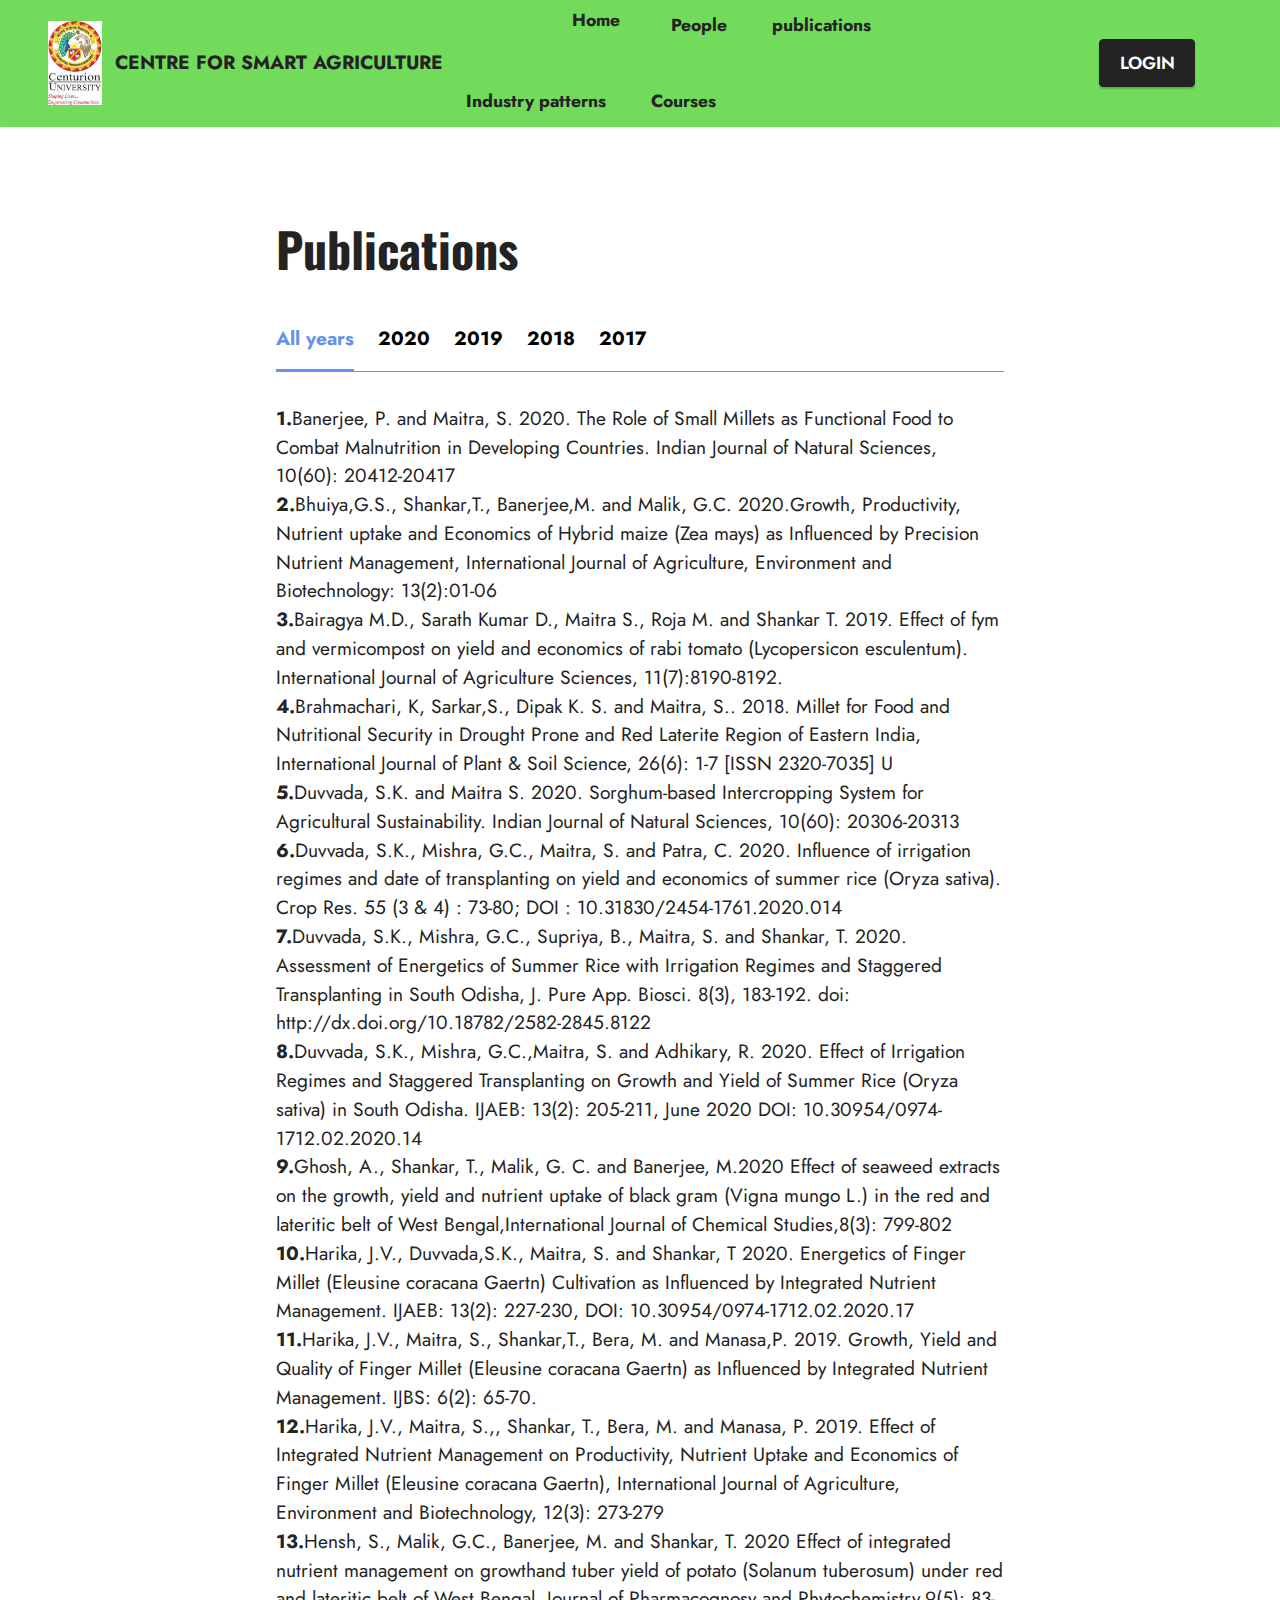
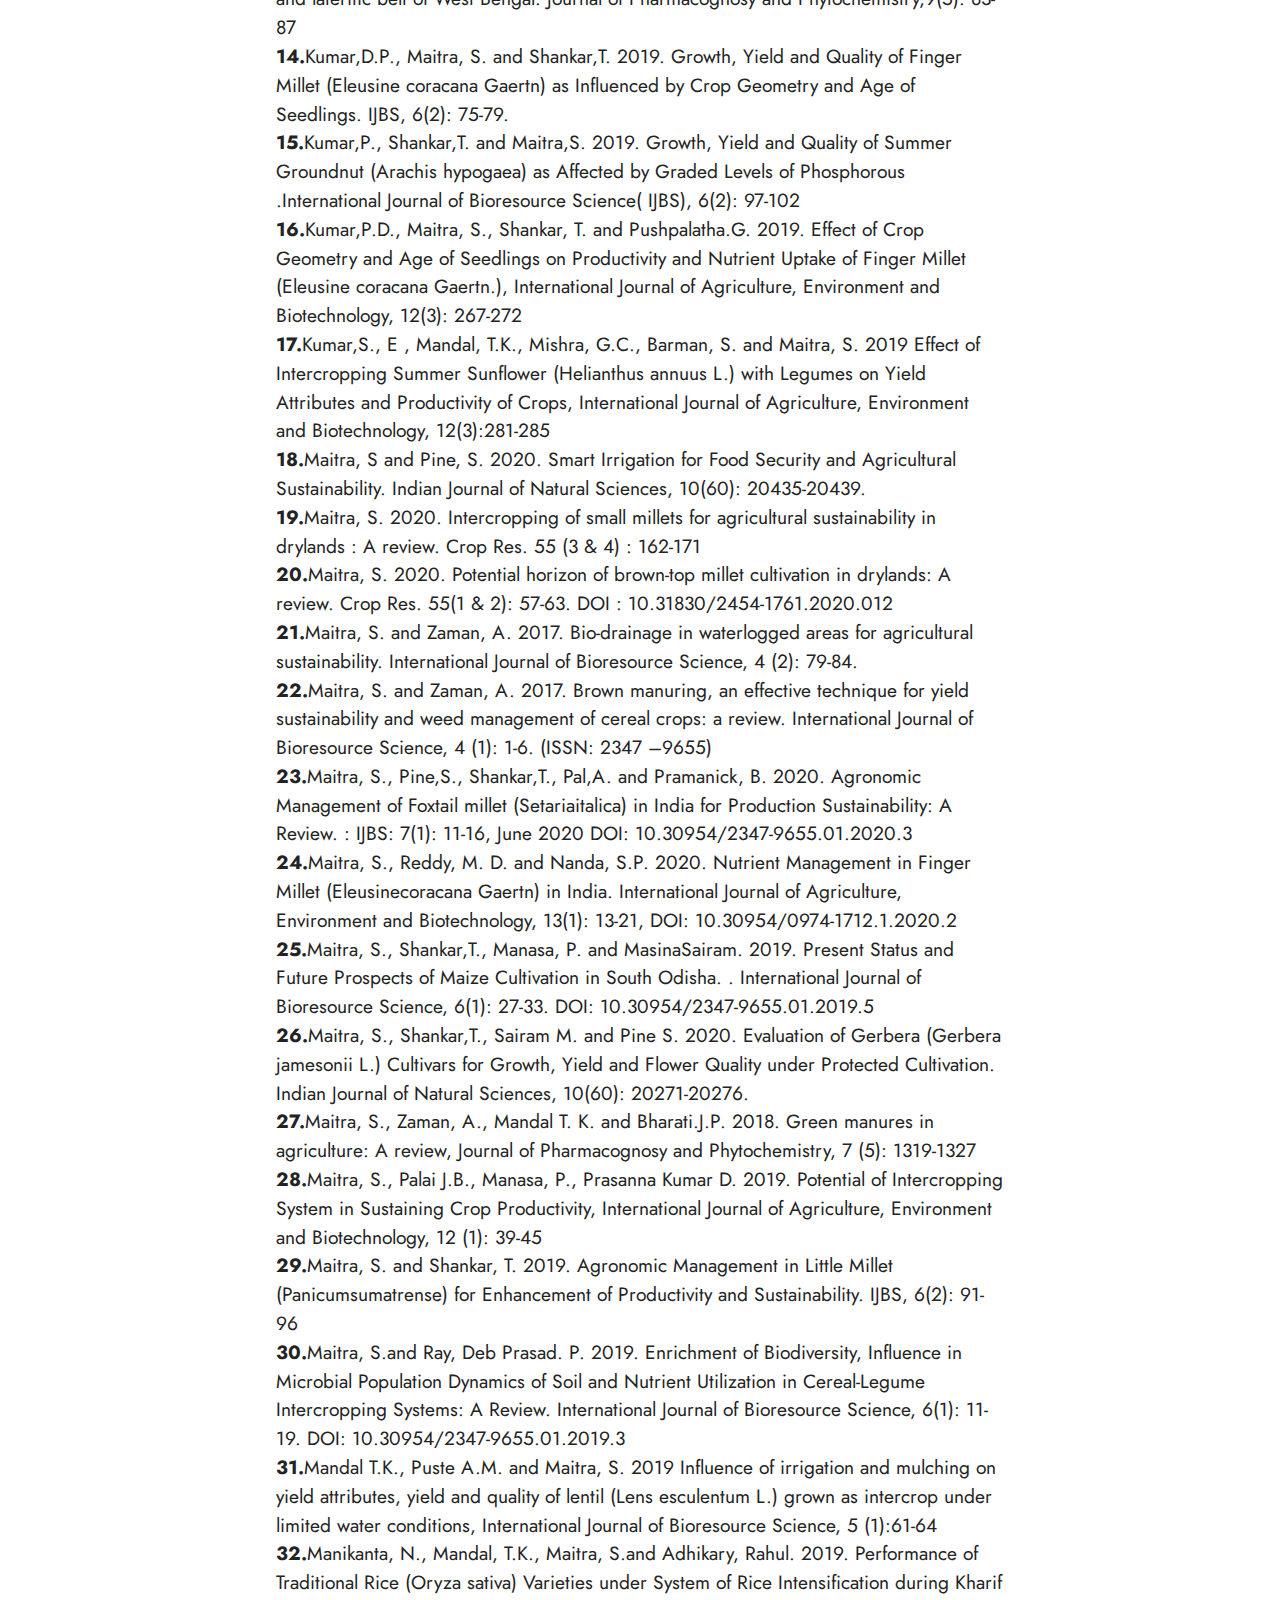
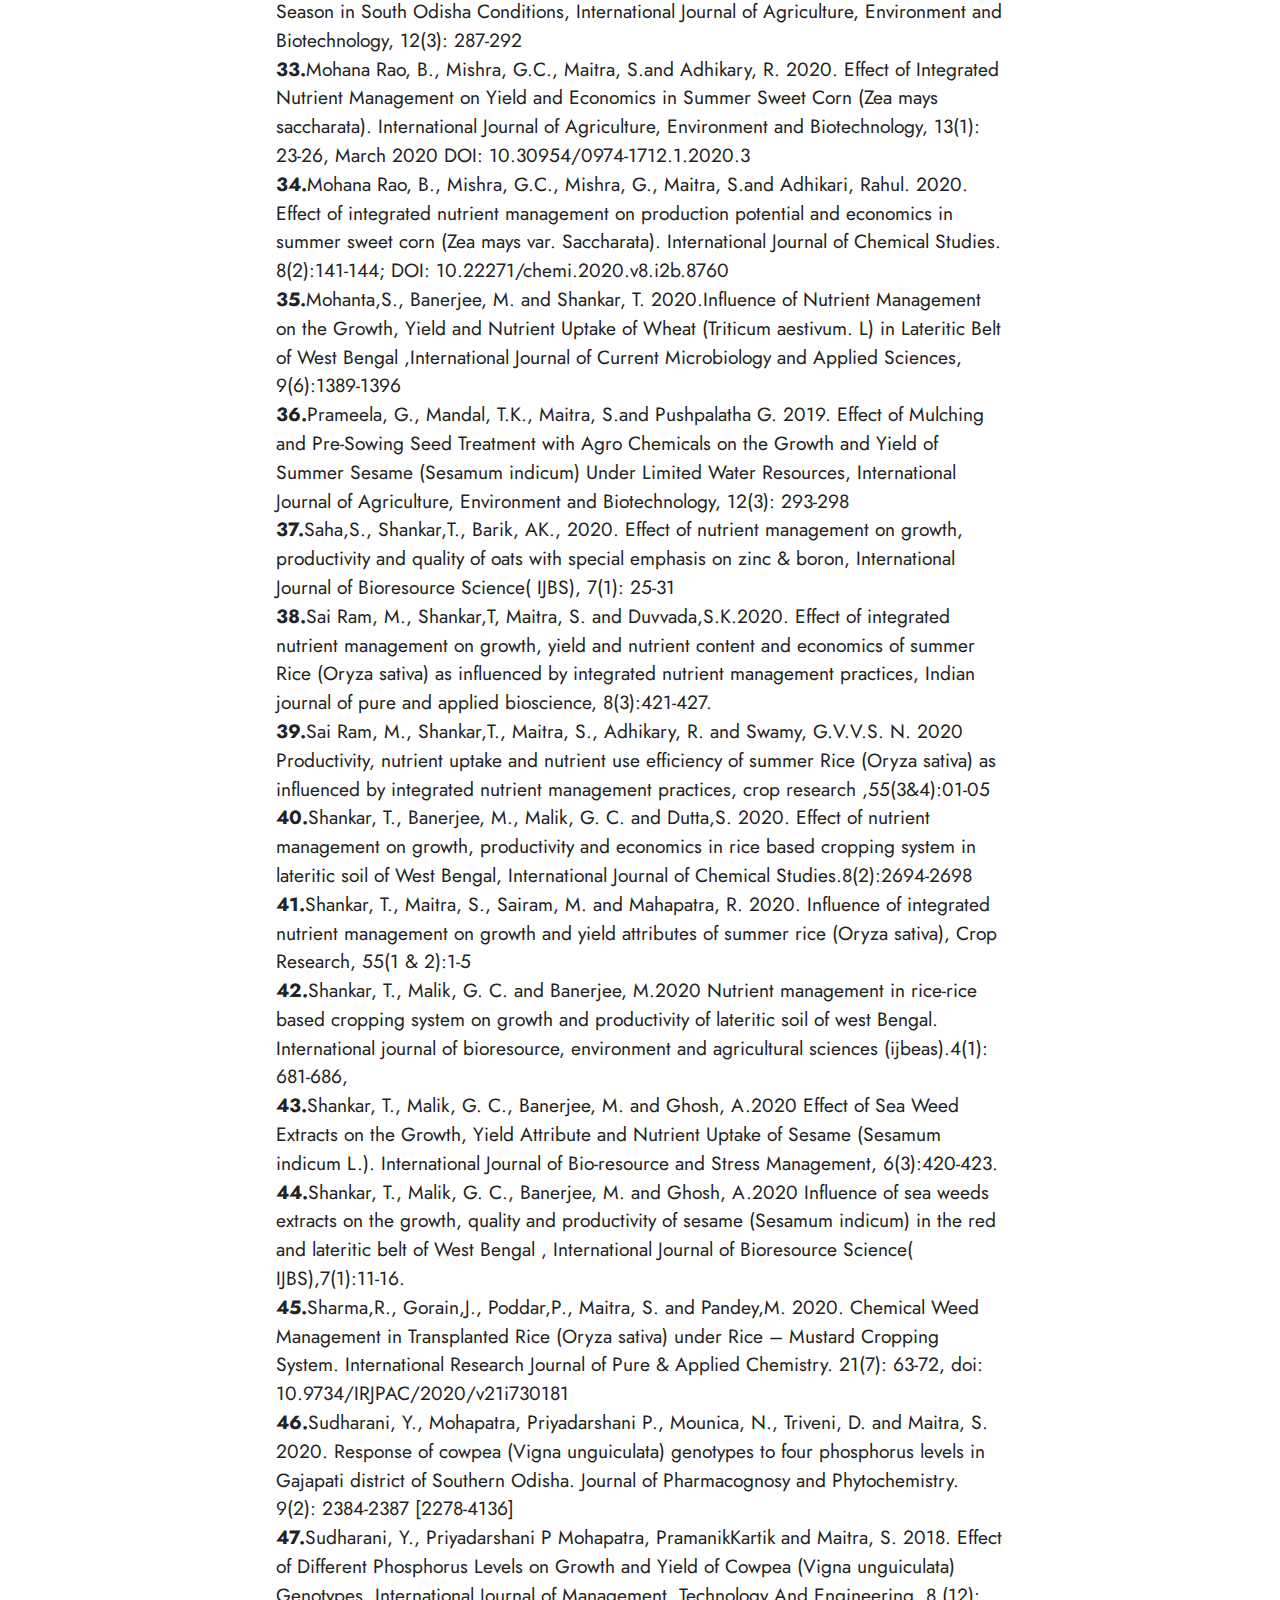
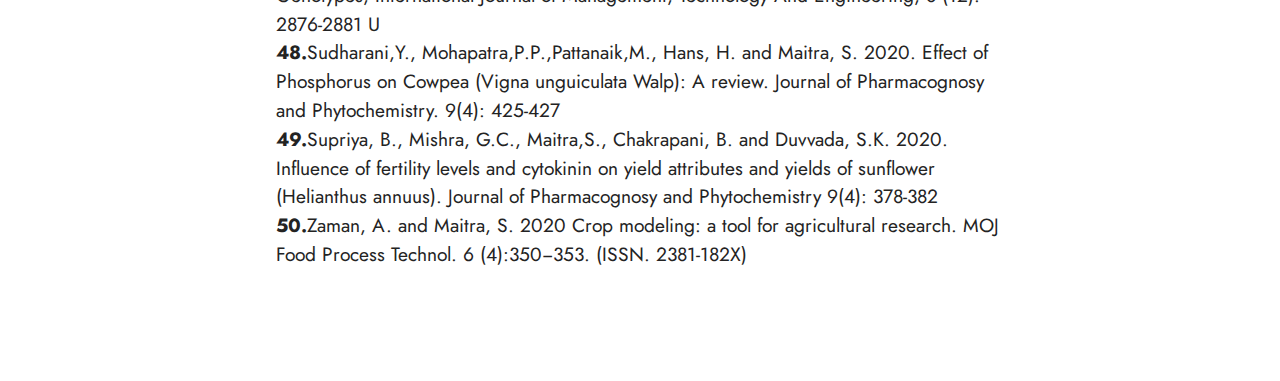
==== commit 509b4064: "Update page1.html" ====
--- a/page1.html
+++ b/page1.html
@@ -219,8 +219,8 @@
             </div>
         </div>
     </div>
-</section><section class="display-7" style="padding: 0;align-items: center;justify-content: center;flex-wrap: wrap;    align-content: center;display: flex;position: relative;height: 4rem;"><a href="https://mobiri.se/2971757" style="flex: 1 1;height: 4rem;position: absolute;width: 100%;z-index: 1;"><img alt="" style="height: 4rem;" src="[data-uri]"></a><p style="margin: 0;text-align: center;" class="display-7">Made with  &#8204;</p><a style="z-index:1" href="https://mobirise.com/builder/html-code-generator.html">HTML Code Generator</a></section><script src="assets/bootstrap/js/bootstrap.bundle.min.js"></script>  <script src="assets/smoothscroll/smooth-scroll.js"></script>  <script src="assets/ytplayer/index.js"></script>  <script src="assets/dropdown/js/navbar-dropdown.js"></script>  <script src="assets/mbr-tabs/mbr-tabs.js"></script>  <script src="assets/theme/js/script.js"></script>  
+</section><script src="assets/bootstrap/js/bootstrap.bundle.min.js"></script>  <script src="assets/smoothscroll/smooth-scroll.js"></script>  <script src="assets/ytplayer/index.js"></script>  <script src="assets/dropdown/js/navbar-dropdown.js"></script>  <script src="assets/mbr-tabs/mbr-tabs.js"></script>  <script src="assets/theme/js/script.js"></script>  
   
   
 </body>
-</html>+</html>
